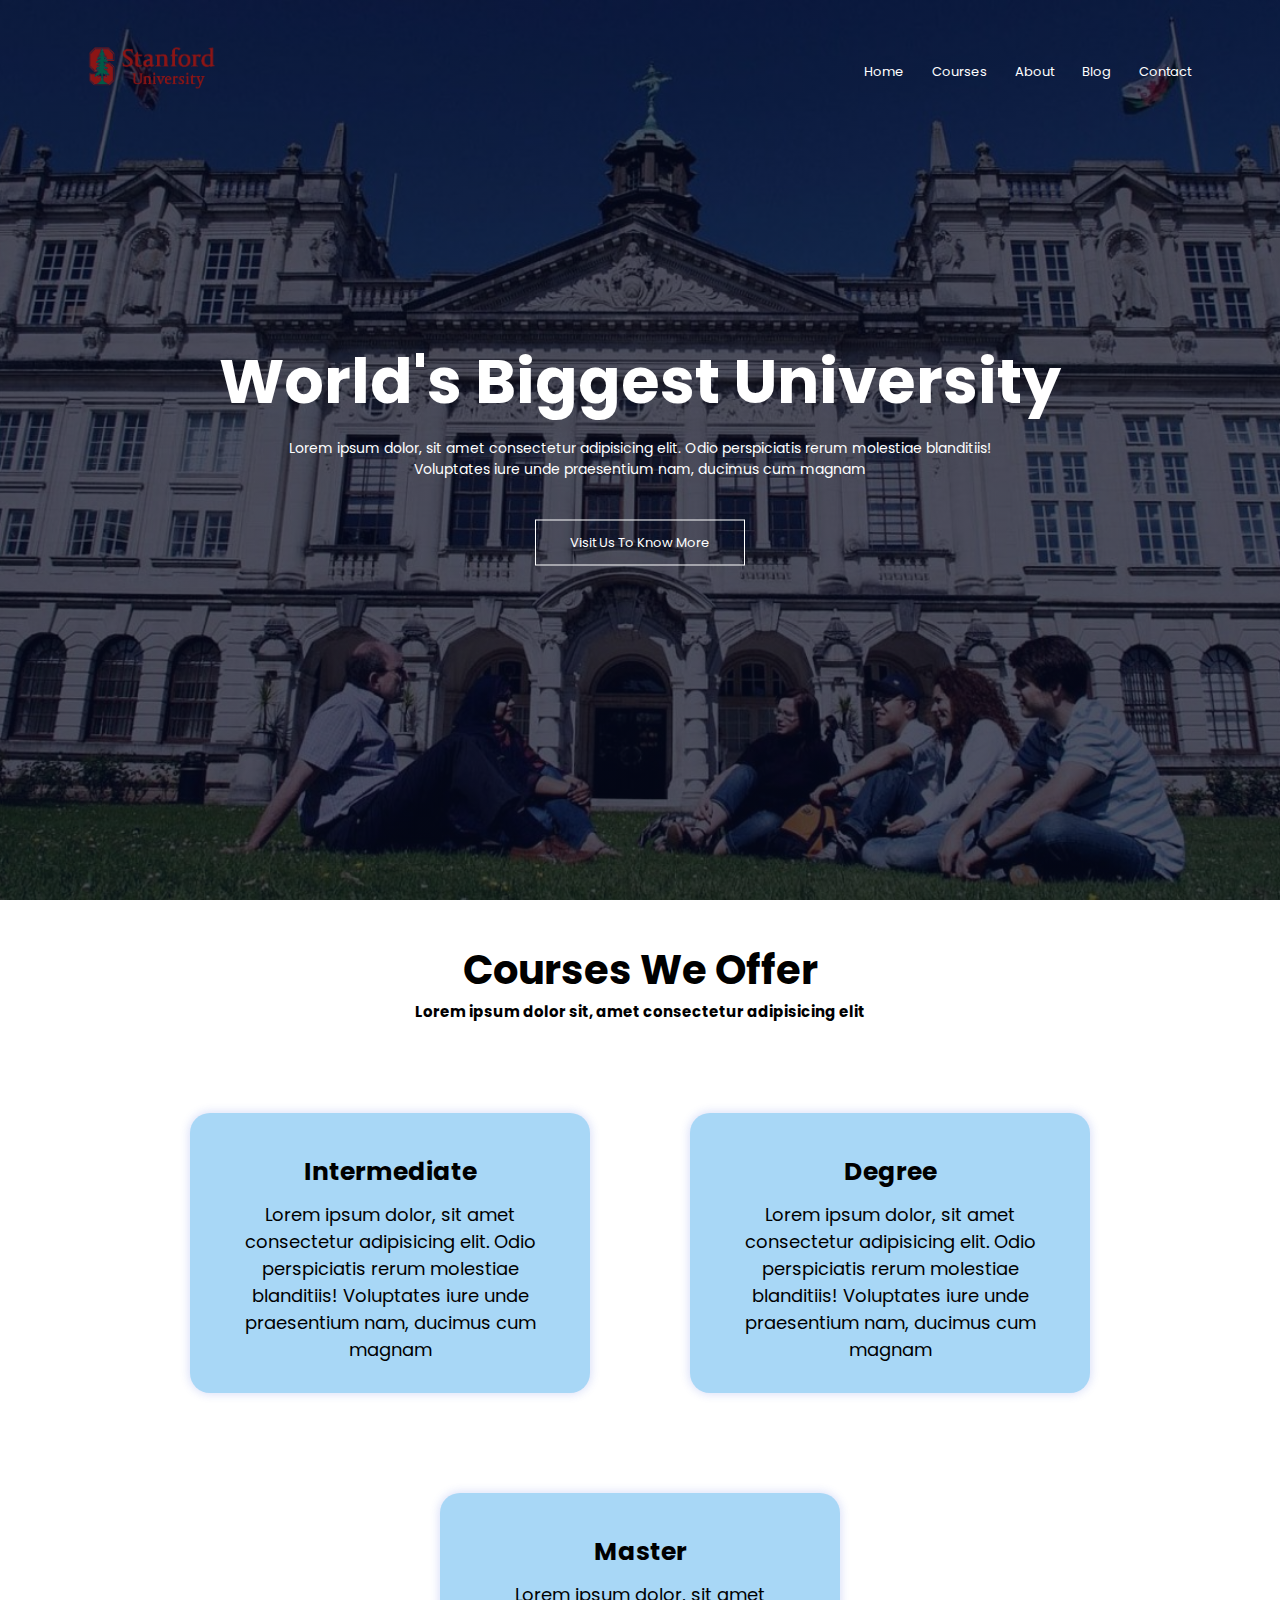
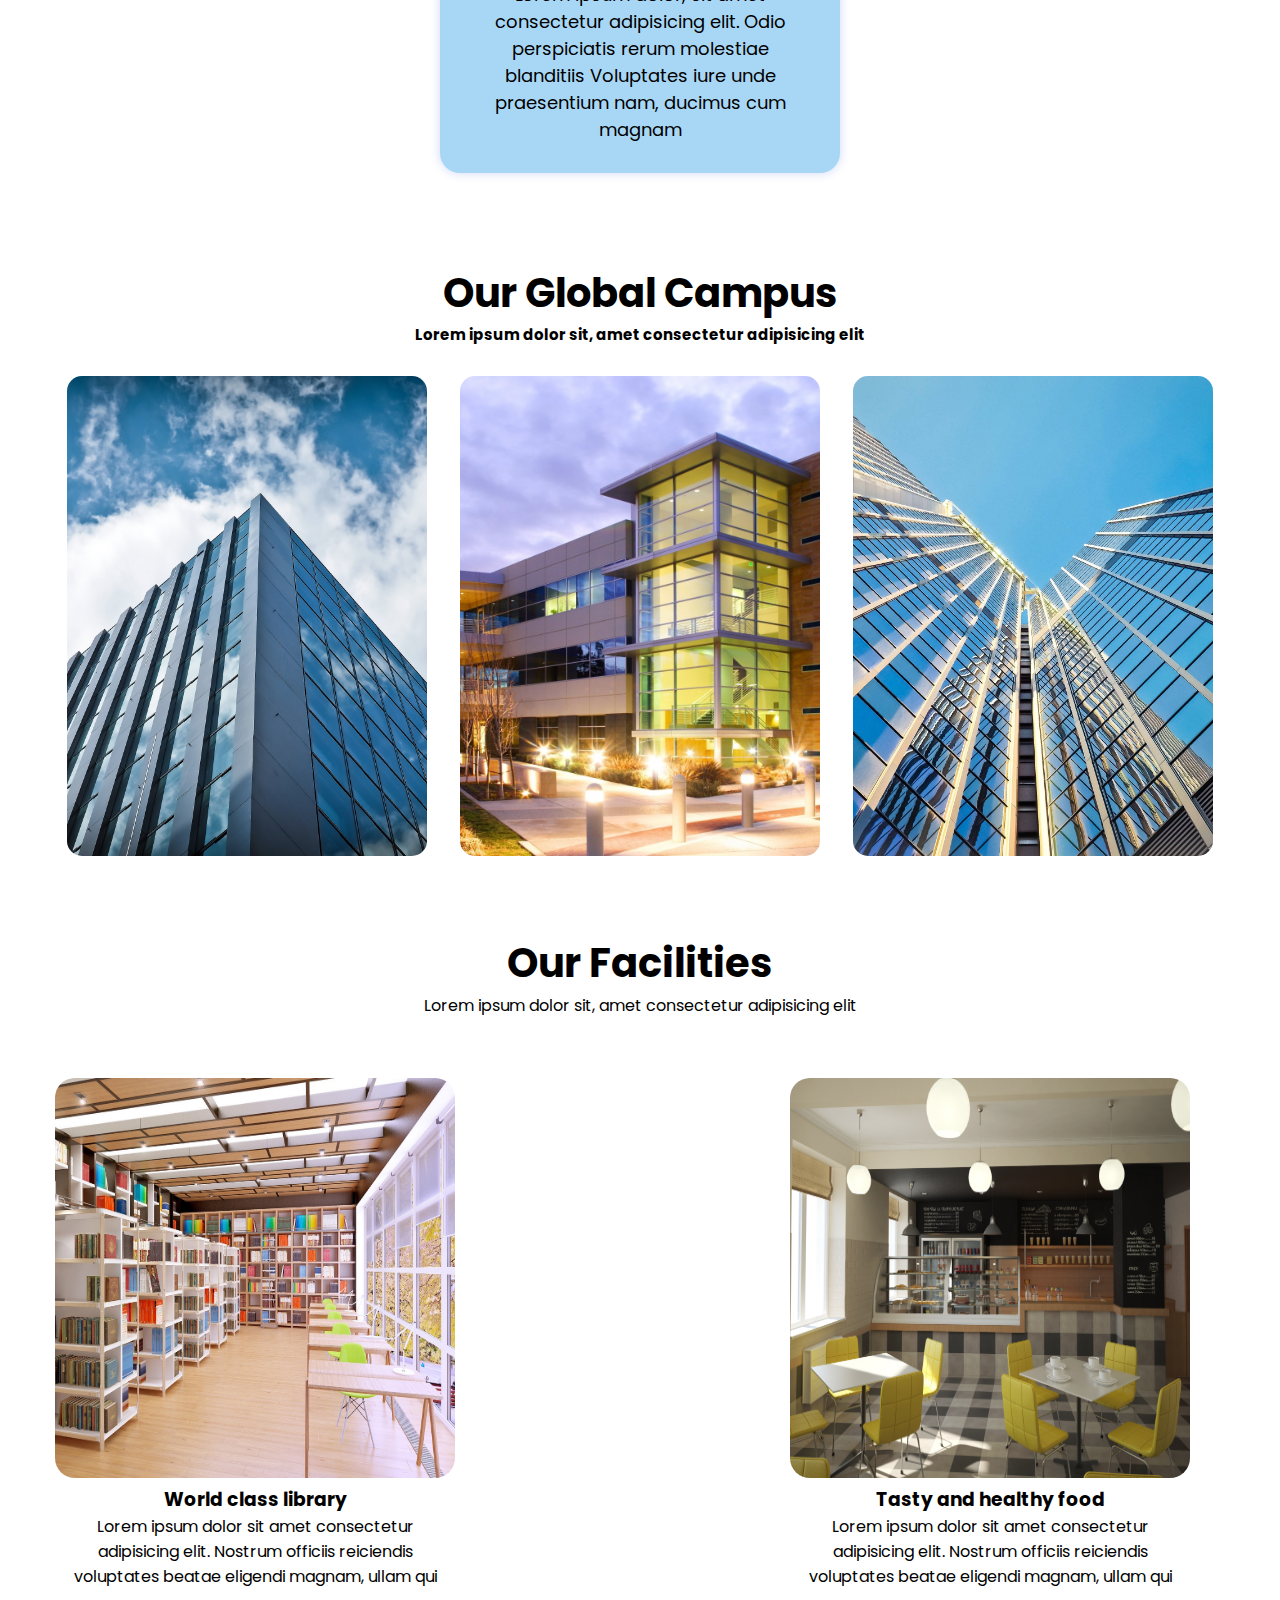
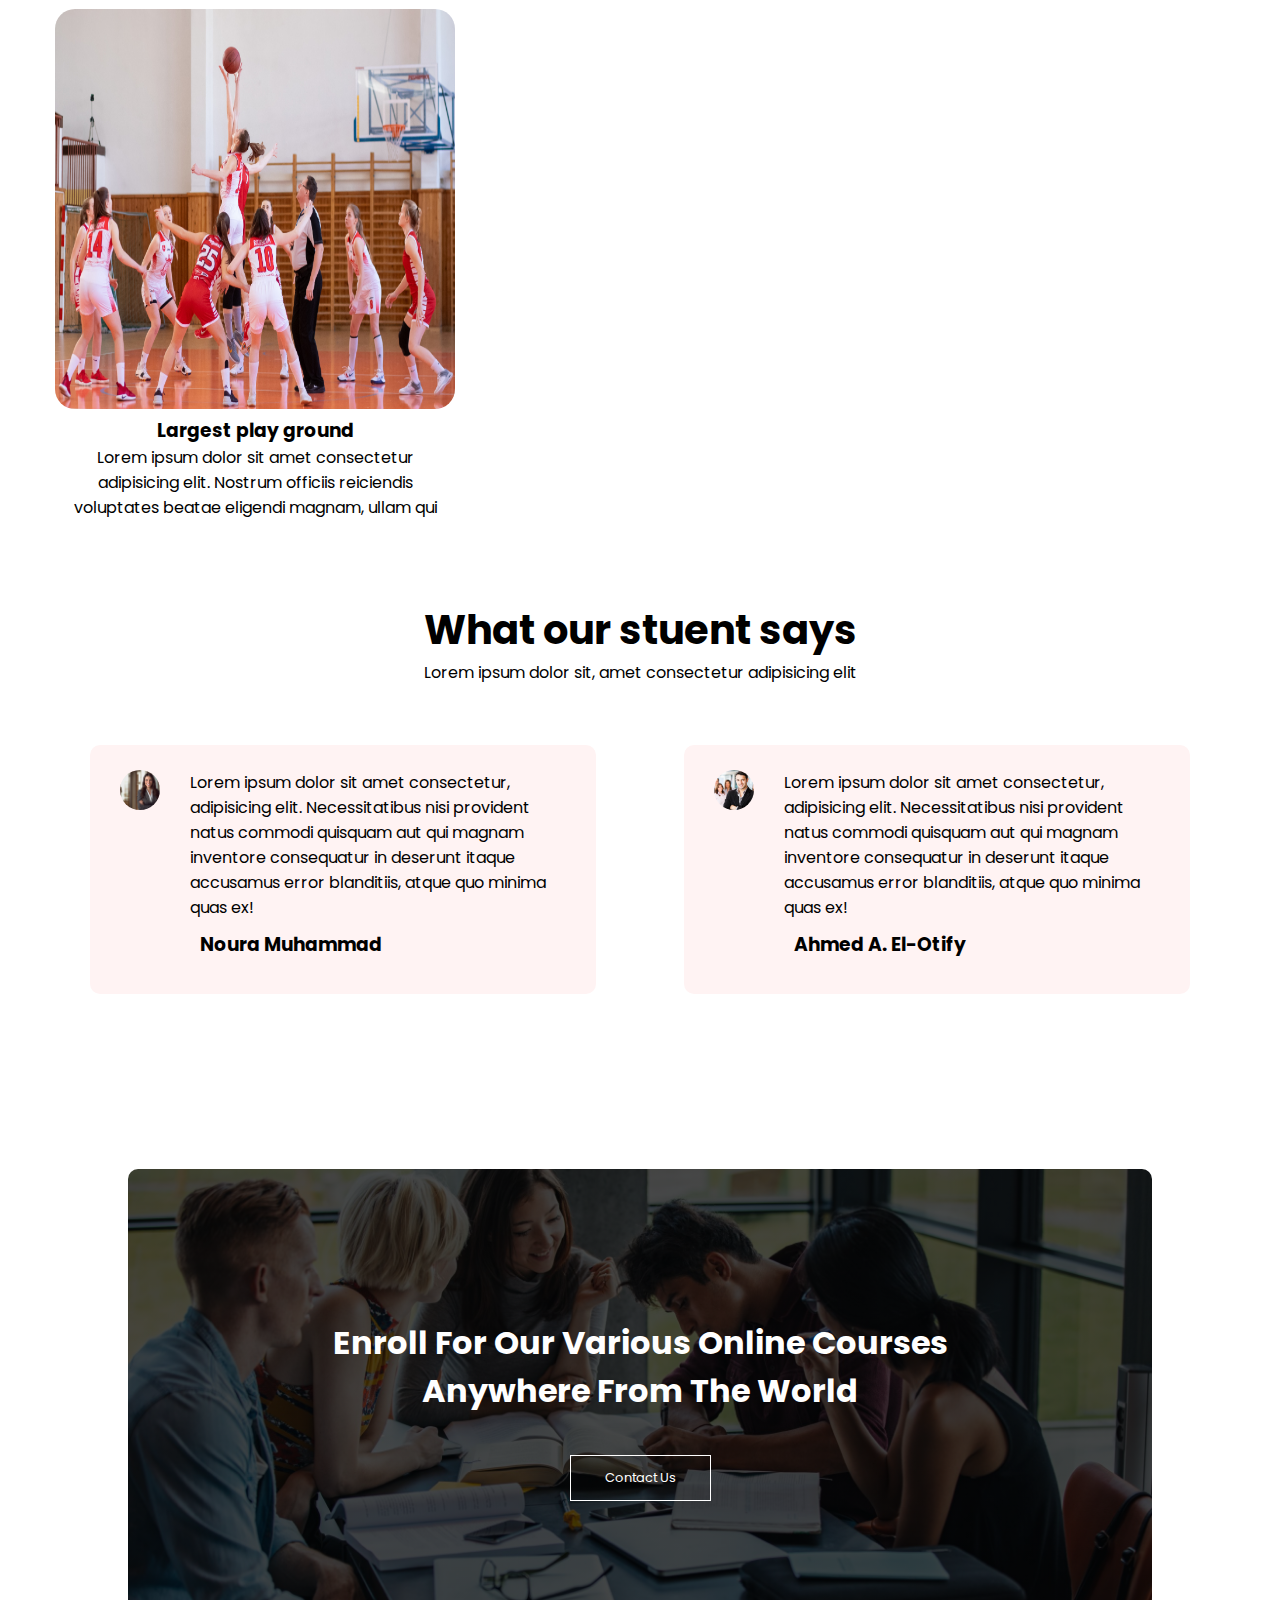
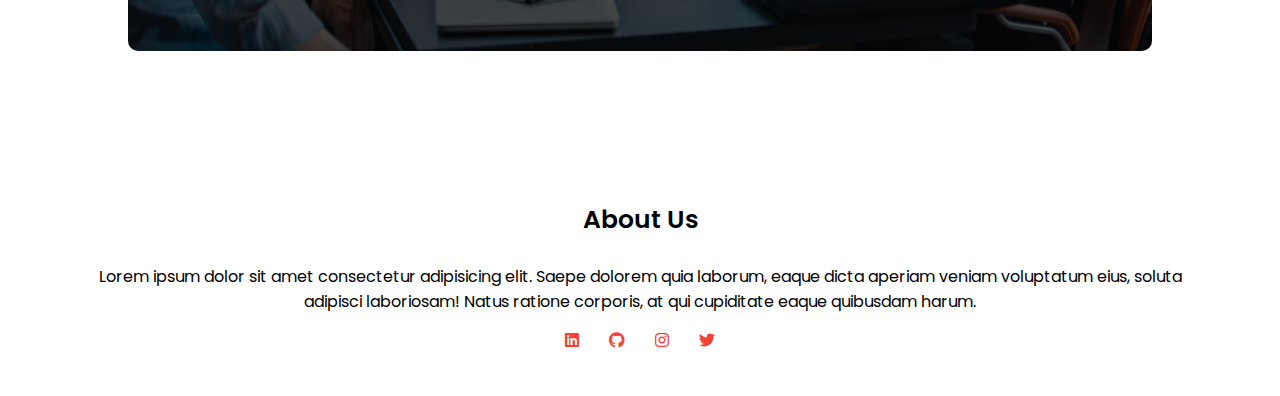
==== index.html @ 0ea20a1c "init" ====
<!DOCTYPE html>
<html lang="en">

<head>
    <meta charset="UTF-8">
    <link rel="stylesheet" href="/css/style.css">
    <meta name="viewport" content="width=device-width, initial-scale=1.0">
    <link rel="preconnect" href="https://fonts.googleapis.com">
    <link rel="preconnect" href="https://fonts.gstatic.com" crossorigin>
    <link rel="stylesheet" href="https://cdnjs.cloudflare.com/ajax/libs/font-awesome/6.4.2/css/all.min.css">
    <link
        href="
        https://fonts.googleapis.com/css2?family=Poppins:ital,wght@0,100;0,200;0,300;0,400;0,500;0,600;0,700;0,800;0,900;1,100;1,200;1,300;1,400;1,500;1,600;1,700;1,800;1,900&display=swap"
        rel="stylesheet">
    <title>university</title>
</head>

<body>
    <section class="header">
        <nav>
            <a href="index.html"><img src="/css/images/stanford-logo-removebg-preview.png"></a>
            <div class="nav-links" id="navlinks">
                <i class="fa-solid fa-xmark" onclick="hidemenu()"></i>
                <ul>
                    <li><a href="index.html">Home</a></li>
                    <li><a href="course.html">Courses</a></li>
                    <li><a href="about.html">About</a></li>
                    <li><a href="blog.html">Blog</a></li>
                    <li><a href="contact.html">Contact</a></li>
                </ul>
            </div>
            <i class="fa-solid fa-bars" onclick="showmenu()"></i>
        </nav>
        <div class="text-box">
            <h1>World's Biggest University</h1>
            <p>Lorem ipsum dolor, sit amet consectetur adipisicing elit.
                Odio perspiciatis rerum molestiae blanditiis!<br> Voluptates iure
                unde praesentium nam, ducimus cum magnam</p>
            <a href="" class="hero-btn">Visit Us To Know More</a>
        </div>
    </section>
<!----------------javascript fpr toggle menu-------->
    <script>
        var navlinks = document.getElementById("navlinks");
        function showmenu(){
            navlinks.style.right = "0";
        }
        function hidemenu(){
            navlinks.style.right = "-200px"
        }
    </script>
    <!-----------------courses--------------------->
    <section class="courses" id="courses">
        <div class="title">
            <h2>Courses We Offer</h2>
            <h6>Lorem ipsum dolor sit, amet consectetur adipisicing elit<h6>
        </div>
        <div class="content">
            <div class="card">
                <div class="info">
                    <h3>Intermediate</h3>
                    <p>Lorem ipsum dolor, sit amet consectetur adipisicing elit.
                        Odio perspiciatis rerum molestiae blanditiis! Voluptates iure
                        unde praesentium nam, ducimus cum magnam</p>
                </div>
            </div>
            <div class="card">
                <div class="info">
                    <h3>Degree</h3>
                    <p>Lorem ipsum dolor, sit amet consectetur adipisicing elit.
                        Odio perspiciatis rerum molestiae blanditiis! Voluptates iure
                        unde praesentium nam, ducimus cum magnam</p>
                </div>
            </div>
            <div class="card">
                <div class="info">
                    <h3>Master</h3>
                    <p>Lorem ipsum dolor, sit amet consectetur adipisicing elit.
                        Odio perspiciatis rerum molestiae blanditiis Voluptates iure
                        unde praesentium nam, ducimus cum magnam</p>
                </div>
            </div>
        </div>
    </section>
    <!------------------campus------------------------->
    <section class="campus">
        <h2>Our Global Campus</h2>
        <h6>Lorem ipsum dolor sit, amet consectetur adipisicing elit</h6>
        <div class="row">
            <div class="campus-col">
                <img src="./css/images/building.jpg">
                <!-- <div class="layer">
                    <h3>London</h3>
                </div> -->
            </div>
            <div class="campus-col">
                <img src="./css/images/building2.jpg">
                <!-- <div class="layer">
                    <h3>London</h3>
                </div> -->
            </div>
            <div class="campus-col">
                <img src="./css/images/building3.jpeg">
                <!-- <div class="layer">
                    <h3>London</h3>
                </div> -->
            </div>
        </div>
    </section>
    <!--------------------facilities----------------->
    <section class="faciities">
        <div class="title">
            <h2>Our Facilities</h2>
            <p>Lorem ipsum dolor sit, amet consectetur adipisicing elit</p>
        </div>
        <div class="fac-img">
            <div class="facilities-col">
                <img src="./css/images/library.jpg">
                <div class="text">
                    <h3>World class library</h3>
                    <p>Lorem ipsum dolor sit amet consectetur adipisicing elit.
                        Nostrum officiis reiciendis voluptates beatae eligendi magnam, ullam qui</p>
                    </p>
                </div>
            </div>
            <div class="facilities-col">
                <img src="./css/images/cafe.png">
                <div class="text">
                    <h3>Tasty and healthy food</h3>
                    <p>Lorem ipsum dolor sit amet consectetur adipisicing elit.
                        Nostrum officiis reiciendis voluptates beatae eligendi magnam, ullam qui</p>
                    </p>
                </div>
            </div>
            <div class="facilities-col">
                <img src="./css/images/basketball.jpg">
                <div class="text">
                    <h3>Largest play ground</h3>
                    <p>Lorem ipsum dolor sit amet consectetur adipisicing elit.
                        Nostrum officiis reiciendis voluptates beatae eligendi magnam, ullam qui</p>
                    </p>
                </div>
            </div>
        </div>
        </div>
    </section>

    <section class="student-rev">
        <div class="title">
            <h2>What our stuent says</h2>
            <p>Lorem ipsum dolor sit, amet consectetur adipisicing elit</p>
        </div>
        <div class="student-img">
            <div class="student-col">
                <img src="./css/images/woman.jpg">
                <div>
                    <p>Lorem ipsum dolor sit amet consectetur, adipisicing elit.
                        Necessitatibus nisi provident natus commodi quisquam aut
                        qui magnam inventore consequatur in deserunt itaque accusamus
                        error blanditiis, atque quo minima quas ex!</p>
                    <h3>Noura Muhammad</h3>
                </div>
            </div>
            <div class="student-col">
                <img src="./css/images/man.jpg">
                <div>
                    <p>Lorem ipsum dolor sit amet consectetur, adipisicing elit.
                        Necessitatibus nisi provident natus commodi quisquam aut
                        qui magnam inventore consequatur in deserunt itaque accusamus
                        error blanditiis, atque quo minima quas ex!</p>
                    <h3>Ahmed A. El-Otify</h3>
                </div>

            </div>
    </section>

    <section class="cta" ">
        <h1>Enroll For Our Various Online Courses<br>Anywhere From The
            World</h1>
        <a href="contact.html" class="hero-btn">Contact Us</a>
    </section>

    <footer>
        <h4>About Us</h4>
        <p>Lorem ipsum dolor sit amet consectetur adipisicing elit.
            Saepe dolorem quia laborum, eaque dicta aperiam veniam
            voluptatum eius, soluta<br>adipisci laboriosam! Natus ratione
            corporis, at qui cupiditate eaque quibusdam harum.</p>
            <div class="social-icons">
                <a href="#"><i class="fa-brands fa-linkedin"></i></a>
                <a href="#"><i class="fa-brands fa-github"></i></a>
                <a href="#"><i class="fa-brands fa-instagram"></i></a>
                <a href="#"><i class="fa-brands fa-twitter"></i></a>
            </div>
    </footer>
</body>

</html>
---- css/style.css ----
* {
    padding: 0;
    margin: 0;
    box-sizing: border-box;
    font-family: 'Poppins', sans-serif;
}

.header {
    min-height: 100vh;
    width: 100%;
    background-image:
        linear-gradient(rgba(4, 9, 30, 0.7), rgba(4, 9, 30, 0.7)), url(/css/images/university.jpg);
    background-position: center;
    background-size: cover;
    position: relative;
}

nav {
    padding: 2% 6%;
    display: flex;
    justify-content: space-between;
    align-items: center;
}

nav img {
    width: 150px;
}

.nav-links {
    flex: 1;
    text-align: right;
}

.nav-links ul li {
    list-style: none;
    display: inline-block;
    padding: 8px 12px;
    position: relative;
}

.nav-links ul li a {
    text-decoration: none;
    color: #fff;
    font-size: 13px;
}

.nav-links ul li::after {
    content: "";
    display: block;
    width: 0%;
    height: 2px;
    background-color: red;
    margin: auto;
    transition: 0.7s;
}

.nav-links ul li:hover::after {
    width: 100%;
}

.text-box {
    top: 50%;
    left: 50%;
    width: 90%;
    color: #fff;
    transform: translate(-50%, -50%);
    position: absolute;
    text-align: center;
}

.text-box h1 {
    font-size: 62px;
}

.text-box p {
    margin: 10px 0 40px;
    font-size: 14px;
    color: #fff;
}

.hero-btn {
    display: inline-block;
    text-decoration: none;
    color: #fff;
    border: 1px solid #fff;
    padding: 12px 34px;
    font-size: 13px;
    background: transparent;
    position: relative;
    cursor: pointer;
}

.hero-btn:hover {
    background-color: red;
    color: #fff;
    transition: 0.4s ease;
}

nav .fa-solid {
    display: none;
}

@media(max-width:700px) {
    .header {
        min-height: 100vh;
        width: 125%;
        background-image:
            linear-gradient(rgba(4, 9, 30, 0.7), rgba(4, 9, 30, 0.7)), url(/css/images/university.jpg);
        background-position: center;
        background-size: cover;
        position: relative;
    }

    .text-box h1 {
        font-size: 20px;
    }

    .nav-links ul li {
        display: block;
    }

    .nav-links {
        position: fixed;
        background-color: #f44336;
        height: 100vh;
        width: 200px;
        top: 0;
        right: 0;
        text-align: left;
        z-index: 2;
        transition: 1s;
    }

    .nav-links ul {
        padding: 30px;
    }

    nav .fa-solid {
        display: block;
        color: #fff;
        cursor: pointer;
        font-size: 22px;
        margin: 10px;

    }

    .courses {
        background-color: #ffffff;
        margin-right: -65px;
    }

    .campus {
        margin-right: -90px;
        text-align: center;
        padding-top: 40px;
    }

    .fac-img {
        display: flex;
        justify-content: space-between;
        align-items: center;
        flex-direction: row;
        flex-wrap: wrap;
        margin: 0 20px;
        padding: 20px 70px;
        transition: 1s ease;
        margin-left: -15px;
    }
}

/*courses*/
.courses {
    background-color: #ffffff;
}

.content {
    display: flex;
    justify-content: center;
    flex-direction: row;
    flex-wrap: wrap;
}

.title {
    justify-content: center;
    align-items: center;
    text-align: center;
    padding: 40px;
}

.title h2,
.campus h2 {
    font-size: 40px;
}

.title h6,
.campus h6 {
    font-size: 15px;
}

.card {
    background-color: rgb(168, 215, 246);
    padding: 30px;
    width: 400px;
    height: auto;
    margin: 50px;
    border-radius: 20px;
    box-shadow: 0 0 10px 1px rgba(37, 73, 214, 0.18);
}

.card:hover {
    box-shadow:
        inset 0 -3em 3em rgba(0, 0, 0, 0.1),
        0 0 0 2px rgb(255, 255, 255),
        0.3em 0.3em 1em rgba(0, 0, 0, 0.3);
    cursor: pointer;
}

.card .info h3 {
    text-align: center;
    font-size: 25px;
    padding: 10px;
}

.card .info p {
    font-size: 18px;
    text-align: center;
}
.card-c{
    background-color: rgb(252, 153, 142);
    padding: 30px;
    width: 400px;
    height: auto;
    margin: 50px;
    border-radius: 20px;
    box-shadow: 0 0 10px 1px rgba(37, 73, 214, 0.18);
}

.card-c:hover {
    box-shadow:
        inset 0 -3em 3em rgba(0, 0, 0, 0.1),
        0 0 0 2px rgb(255, 255, 255),
        0.3em 0.3em 1em rgba(0, 0, 0, 0.3);
    cursor: pointer;
}

.card-c .info h3 {
    text-align: center;
    font-size: 25px;
    padding: 10px;
}

.card-c .info p {
    font-size: 18px;
    text-align: center;
}

@media (max-width:400px) {

    .content {
        display: flex;
        justify-content: center;
        flex-direction: row;
        flex-wrap: wrap;
        margin-right: -100px;
    }
}

/*campus*/
.campus {
    text-align: center;
    padding-top: 40px;
}

.row {
    display: flex;
    justify-content: space-around;
    align-items: center;
    flex-direction: row;
    flex-wrap: wrap;
    margin: 0 20px;
    padding: 30px;
}

.campus-col img {
    width: 360px;
    border-radius: 15px;
    height: 480px;
    object-fit: cover;
    transition: ease-in-out 400ms;
}

.campus-col img:hover {
    box-shadow:
        inset 0 -3em 3em rgba(0, 0, 0, 0.1),
        0 0 0 2px rgb(255, 255, 255),
        0.3em 0.3em 1em rgba(0, 0, 0, 0.3);
    cursor: pointer;
}

/* .layer{
    background: transparent;
    height: 100%;
    width: 100%;
    position: absolute;
    top:0;
    left:0;
    transition: 0.5s;
}
.layer:hover{
    background: rgba(226,0,0,0.7);
}
.layer h3{
    width: 100%;
    font-weight: 500;
    font-size: 26px;
    color:#fff;
    bottom:0;
    left:50%;
    transform: translateX(-50%);
    position: absolute;
} */
.facilities .title {
    padding: 50px;
}

.fac-img {
    display: flex;
    justify-content: space-between;
    align-items: center;
    flex-direction: row;
    flex-wrap: wrap;
    margin: 0 20px;
    padding: 20px 70px;
    transition: 1s ease;

    margin-left: -15px;
}

.facilities-col img {
    width: 400px;
    border-radius: 20px;
    height: 400px;
    align-items: center;
    transition: 1s ease;
}

.facilities-col .text {
    width: 400px;
    text-align: center;
    padding-bottom: 20px;
}

.facilities-col img:hover {
    transform: scale(1.01);
    box-shadow: 2px 2px 2px black;
}

/*----tetimonials----*/
.student-img {
    display: flex;
    justify-content: space-between;
    align-items: center;
    flex-direction: row;
    flex-wrap: wrap;
    margin: 0 20px;
    padding: 20px 70px;
}

.student-col {
    flex-basis: 46%;
    border-radius: 10px;
    margin-bottom: 5%;
    text-align: left;
    background-color: #fff3f3;
    cursor: pointer;
    display: flex;
    padding: 25px;
}

.student-col img {
    height: 40px;
    width: 40px;
    object-fit: cover;
    margin-left: 5px;
    margin-right: 30px;
    border-radius: 50%;
}

.student-col h3 {
    margin: 10px;
}

/*cta*/
.cta {
    width: 80%;
    margin: 100px auto;
    background-image: linear-gradient(rgba(0, 0, 0, 0.7), rgba(0, 0, 0, 0.7)), url(./images/banner.jpg);
    background-position: center;
    background-size: cover;
    text-align: center;
    padding: 150px 0;
    border-radius: 10px;
}

.cta h1 {
    color: #fff;
    margin-bottom: 40px;
    padding: 0;
}

@media (max-width:700px) {}

/*footer*/
footer {
    width: 100%;
    text-align: center;
    padding: 30px 0;
}

footer h4 {
    margin-bottom: 25px;
    margin-top: 20px;
    font-weight: 600;
    font-size: 25px;
}

.social-icons .fa-brands {
    margin: 0 13px;
    color: #f44336;
    cursor: pointer;
    padding: 18px 0;
}

/*------about us page-----*/
.sub-header {
    width: 100%;
    height: 50vh;
    background-image: linear-gradient(rgba(4, 9, 30, 0.7), rgba(4, 9, 30, 0.7)), url(./images/graduation-graduate-ceramony.jpg);
    background-position: center;
    background-size: cover;
    text-align: center;
    color: #fff;
}

.sub-header h1 {
    margin-top: 80px;
    font-size: 40px;
}

.about-us {
    width: 80%;
    margin: auto;
    padding-top: 50px;
    padding-bottom: 80px;
}

.about-col {
    flex-basis: 48%;
    padding: 30px;
}

.about-col img {
    width: 100%;
}

.about-col h1 {
    padding-top: 0;
}

.about-col p {
    padding: 15px 0 25px;
}

.red-btn {
    border: 1px solid #f44336;
    background: transparent;
    color: #f44336;
}

.red-btn:hover {
    color: #ffff;
    cursor: pointer;
}

@media (max-width:500px) {
    .about-col p {
        padding: 15px 0 25px;
        text-align: center;
        width: 300px;
    }

    .about-col h1 {
        padding-top: 0;
        text-align: center;
        width: 300px;
    }

    .red-btn {
        border: 1px solid #f44336;
        background: transparent;
        color: #f44336;
        display: flex;
        justify-content: center;
        align-items: center;
    }

    .about-col img {
        width: 300px;
    }
}

/*-----blog---*/
.blog-content {
    width: 80%;
    margin: auto;
    padding: 60px 0;
}

.blog-left {
    flex-basis: 65%;
}

.blog-left img {
    width: 100%;
}

.blog-left h2 {
    color: #222;
    font-weight: 600;
    margin: 30px 0;
}

.blog-left p {
    color: #999;
    padding: 0;
}

.blog-right {
    flex-basis: 32%;
}

.blog-right h3 {
    background: #f44336;
    color: #fff;
    padding: 7px 0;
    font-size: 16px;
    margin-bottom: 20px;
    text-align: center;
}

.blog-right div {
    display: flex;
    justify-content: space-between;
    align-items: center;
    color: #555;
    padding: 8px;
}

.comment-box {
    border: 1px solid black;
    padding: 10px 20px;
    margin: 50px 0;
}

.comment-box h3 {
    text-align: left;
}

.comment-form input,
.comment-form textarea {
    width: 100%;
    margin: 15px 0;
    padding: 10px;
    border: none;
    outline: none;
    background-color: #f0f0f0;
}

.comment-form button {
    margin: 15px 0;
}

@media (max-width:700px) {
    .sub-header hl {
        font-size: 24px;
    }
}

/*------about us page-*/
.location {
    width: 80%;
    padding: 80px 0;
    margin: auto;
}

.location iframe {
    width: 100%;
}

.contact-us {
    width: 80%;
    margin: auto;
    display: flex;
    justify-content: space-between;

}
.contact-col{
    flex-basis: 48%;
    margin-bottom: 30px;
}
.contact-col div{
    display: flex;
    align-items: center;
    margin-bottom: 40px;
}
.contact-col div .fa-solid {
    margin: 10px;
    margin-right: 30px;
    color: #f44336;
    font-size: 28px;
}
.contact-col div p{
    padding: 0;
}
.contact-col div h5{
    font-size: 20px;
    margin-bottom: 5px;
    font-weight: 400;
    color:#555;
}
.row-contact{
        display: flex;
        justify-content: space-around;
        flex-direction: column;
        margin: 0 20px;
        padding: 30px;
}
.contact-col input , .contact-col textarea{
    width:100%;
    padding: 15px;
    margin-bottom: 17px;
    border: 1px solid #555;
    outline: none;
}
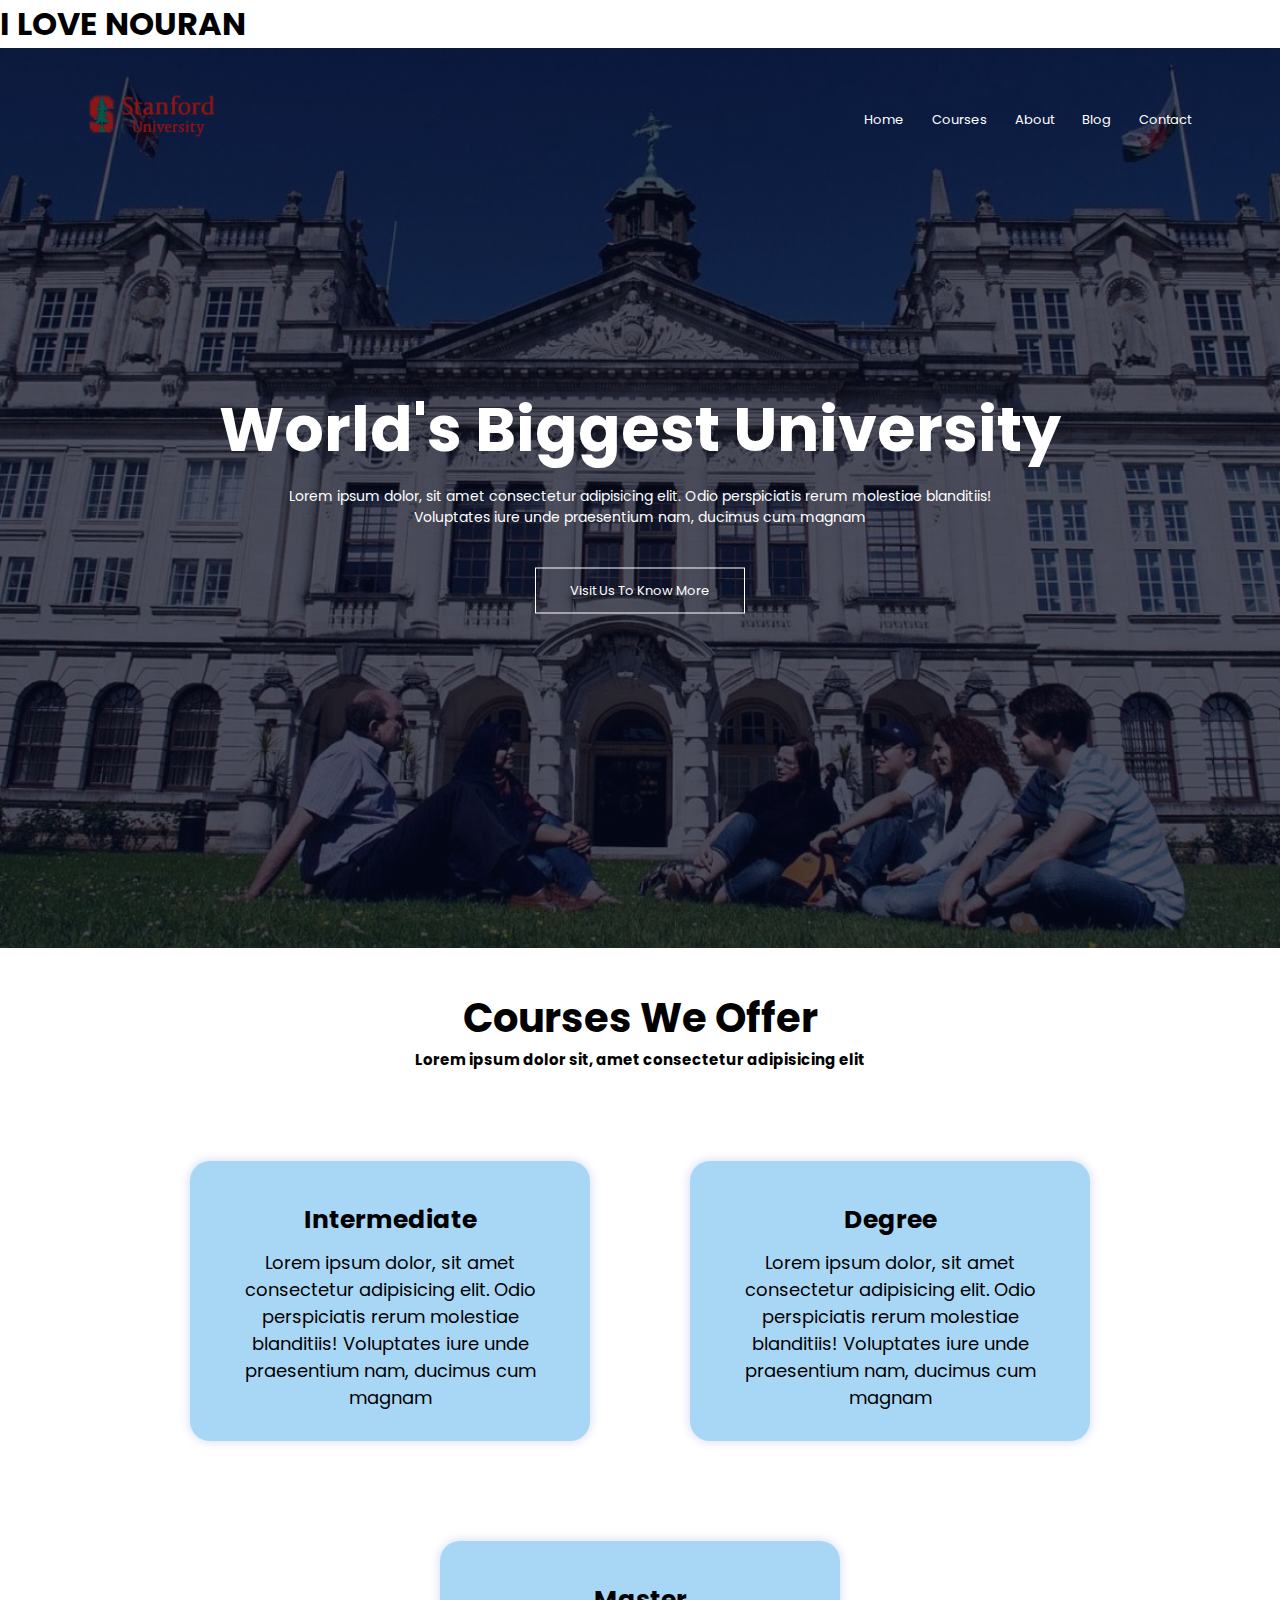
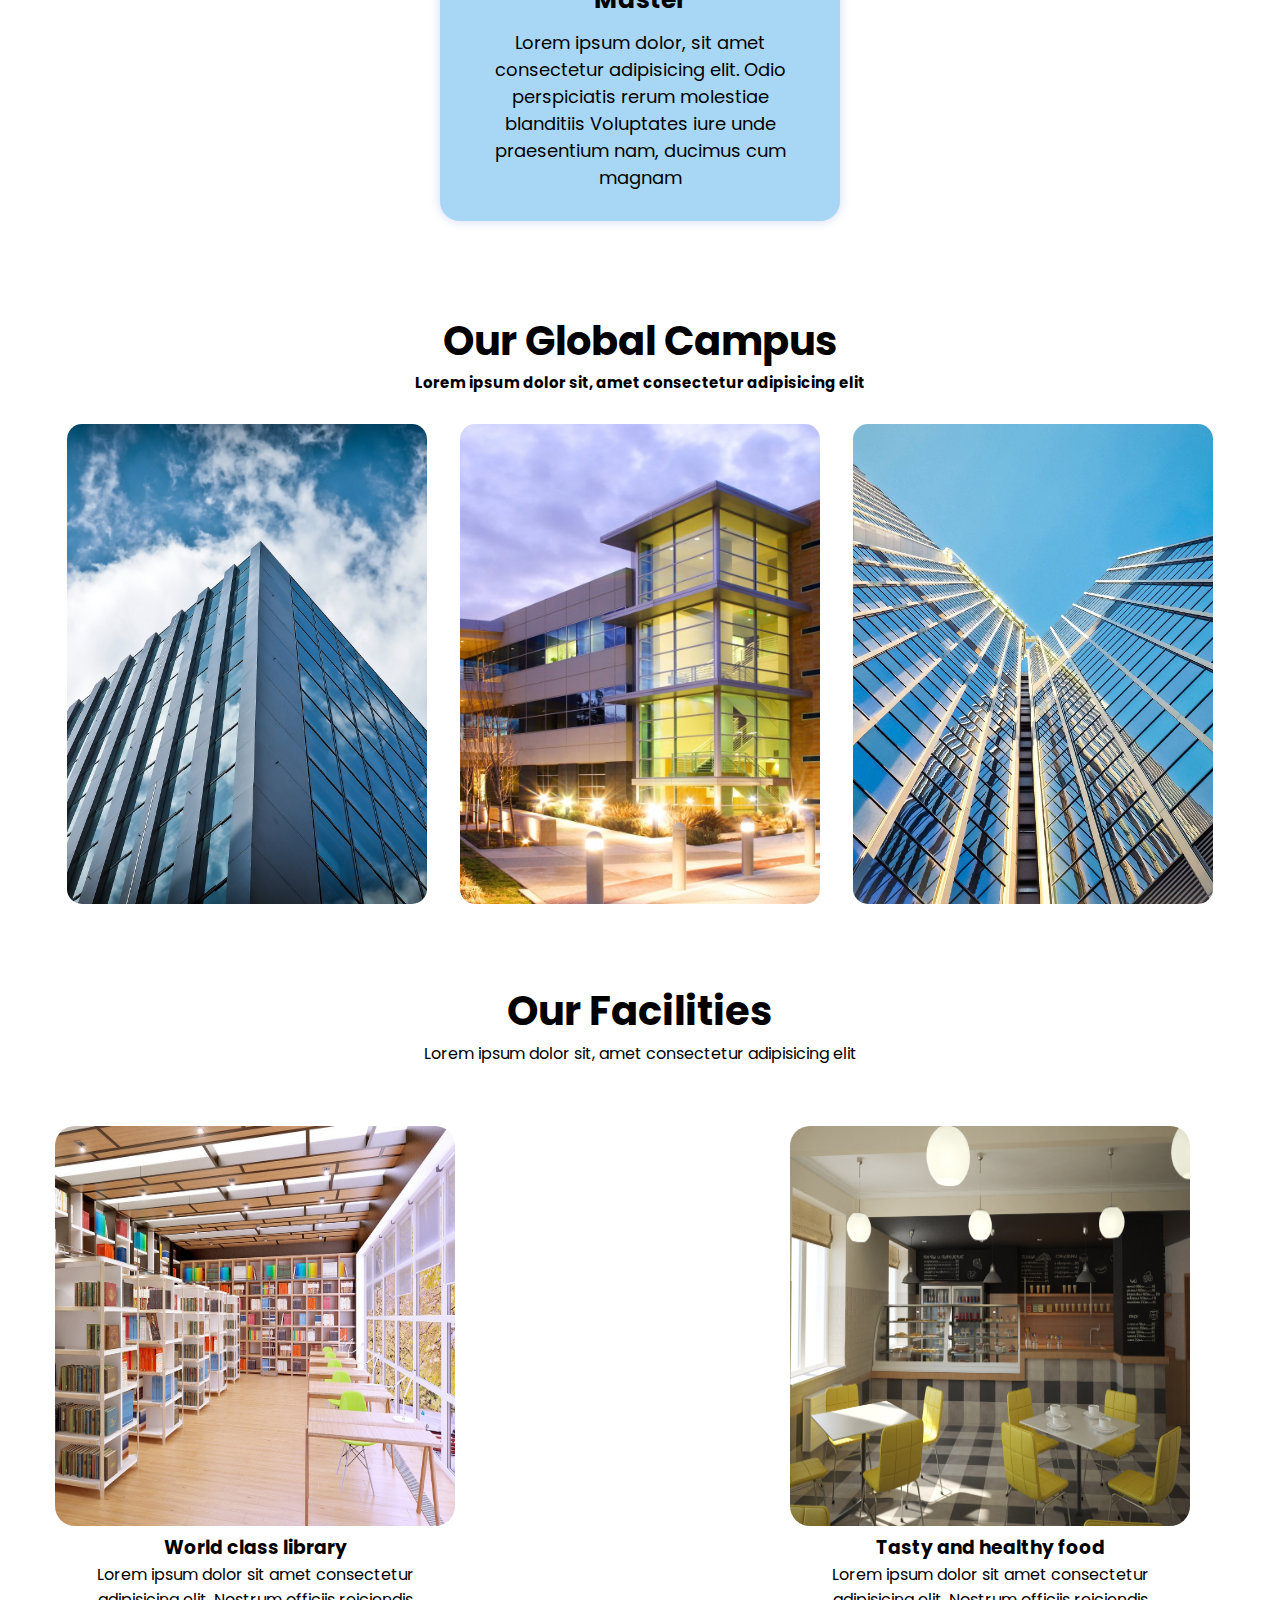
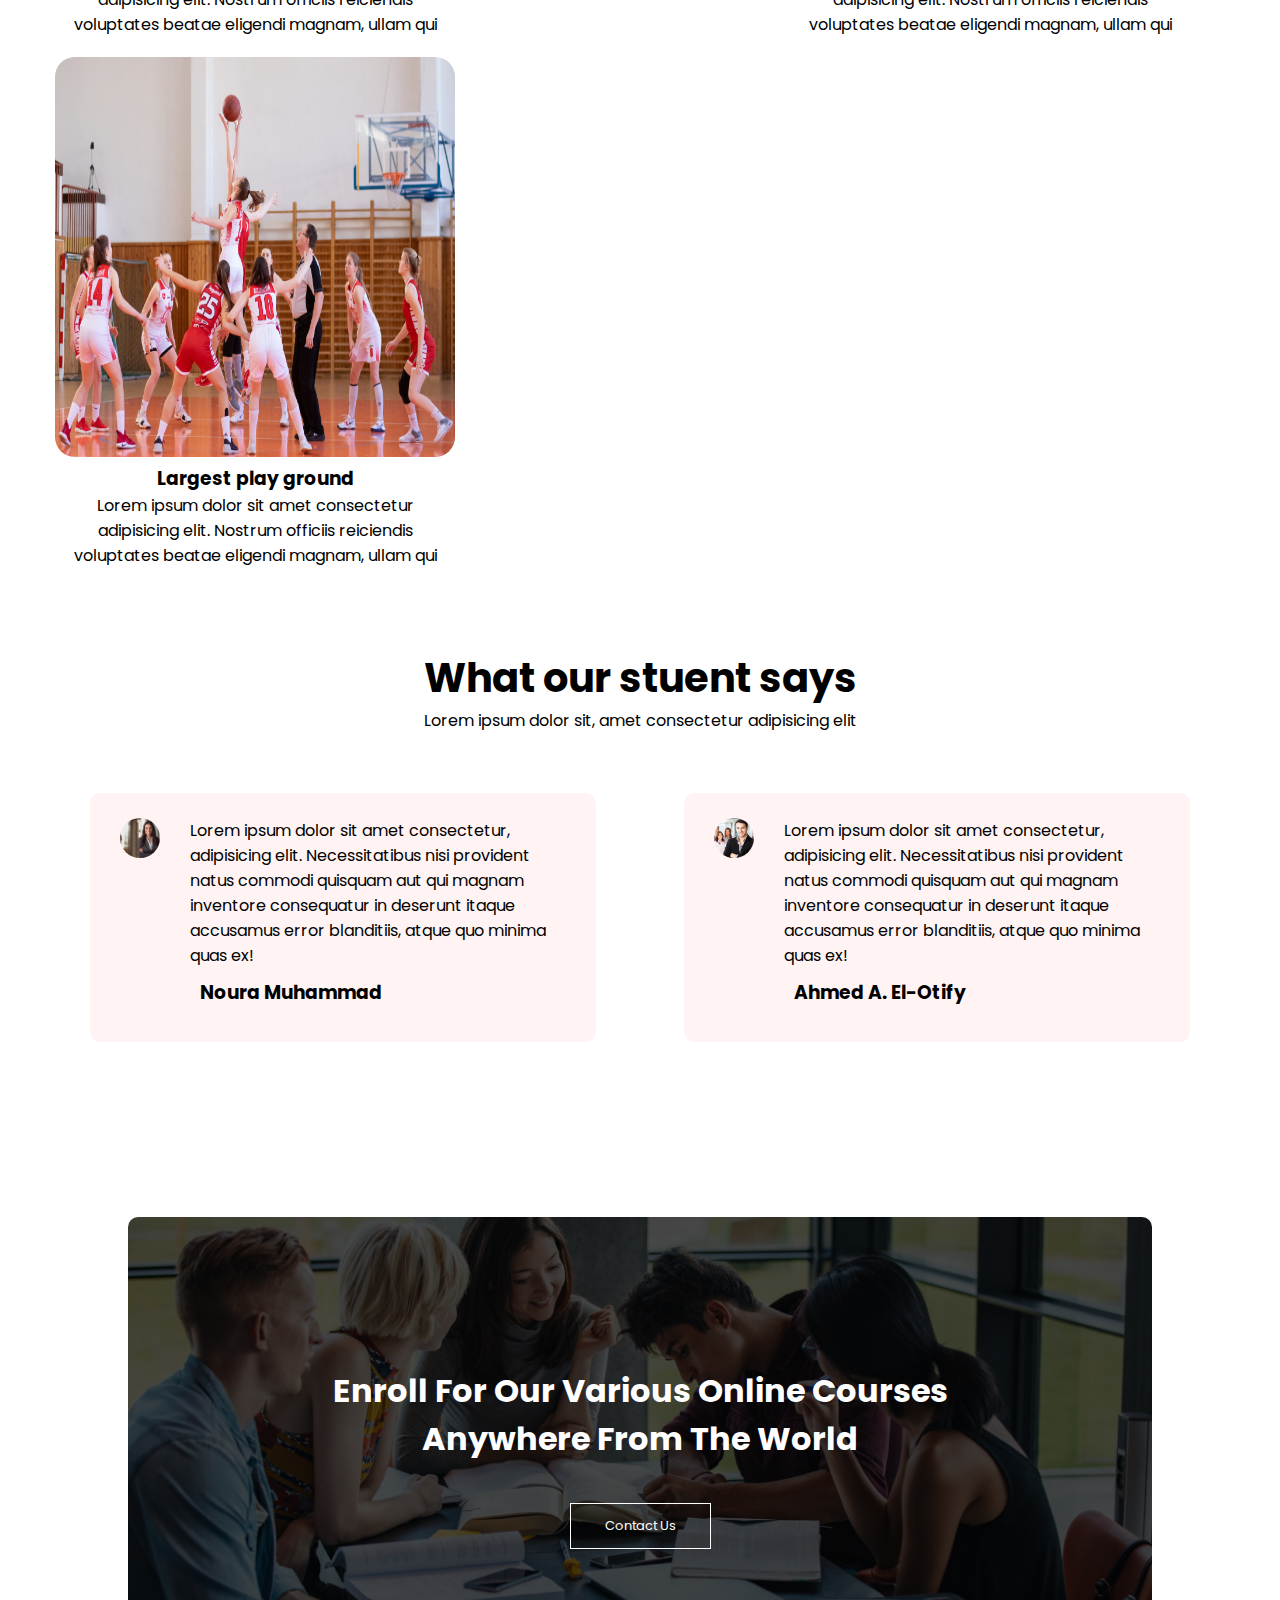
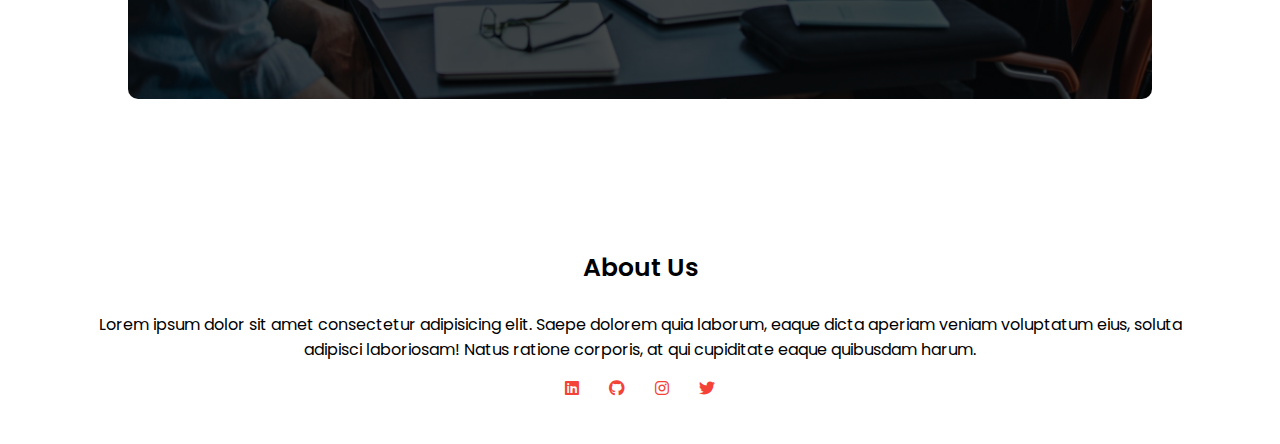
==== commit 5463165a: "new headline" ====
--- a/index.html
+++ b/index.html
@@ -16,6 +16,7 @@
 </head>
 
 <body>
+    <h1>I LOVE NOURAN</h1>
     <section class="header">
         <nav>
             <a href="index.html"><img src="/css/images/stanford-logo-removebg-preview.png"></a>
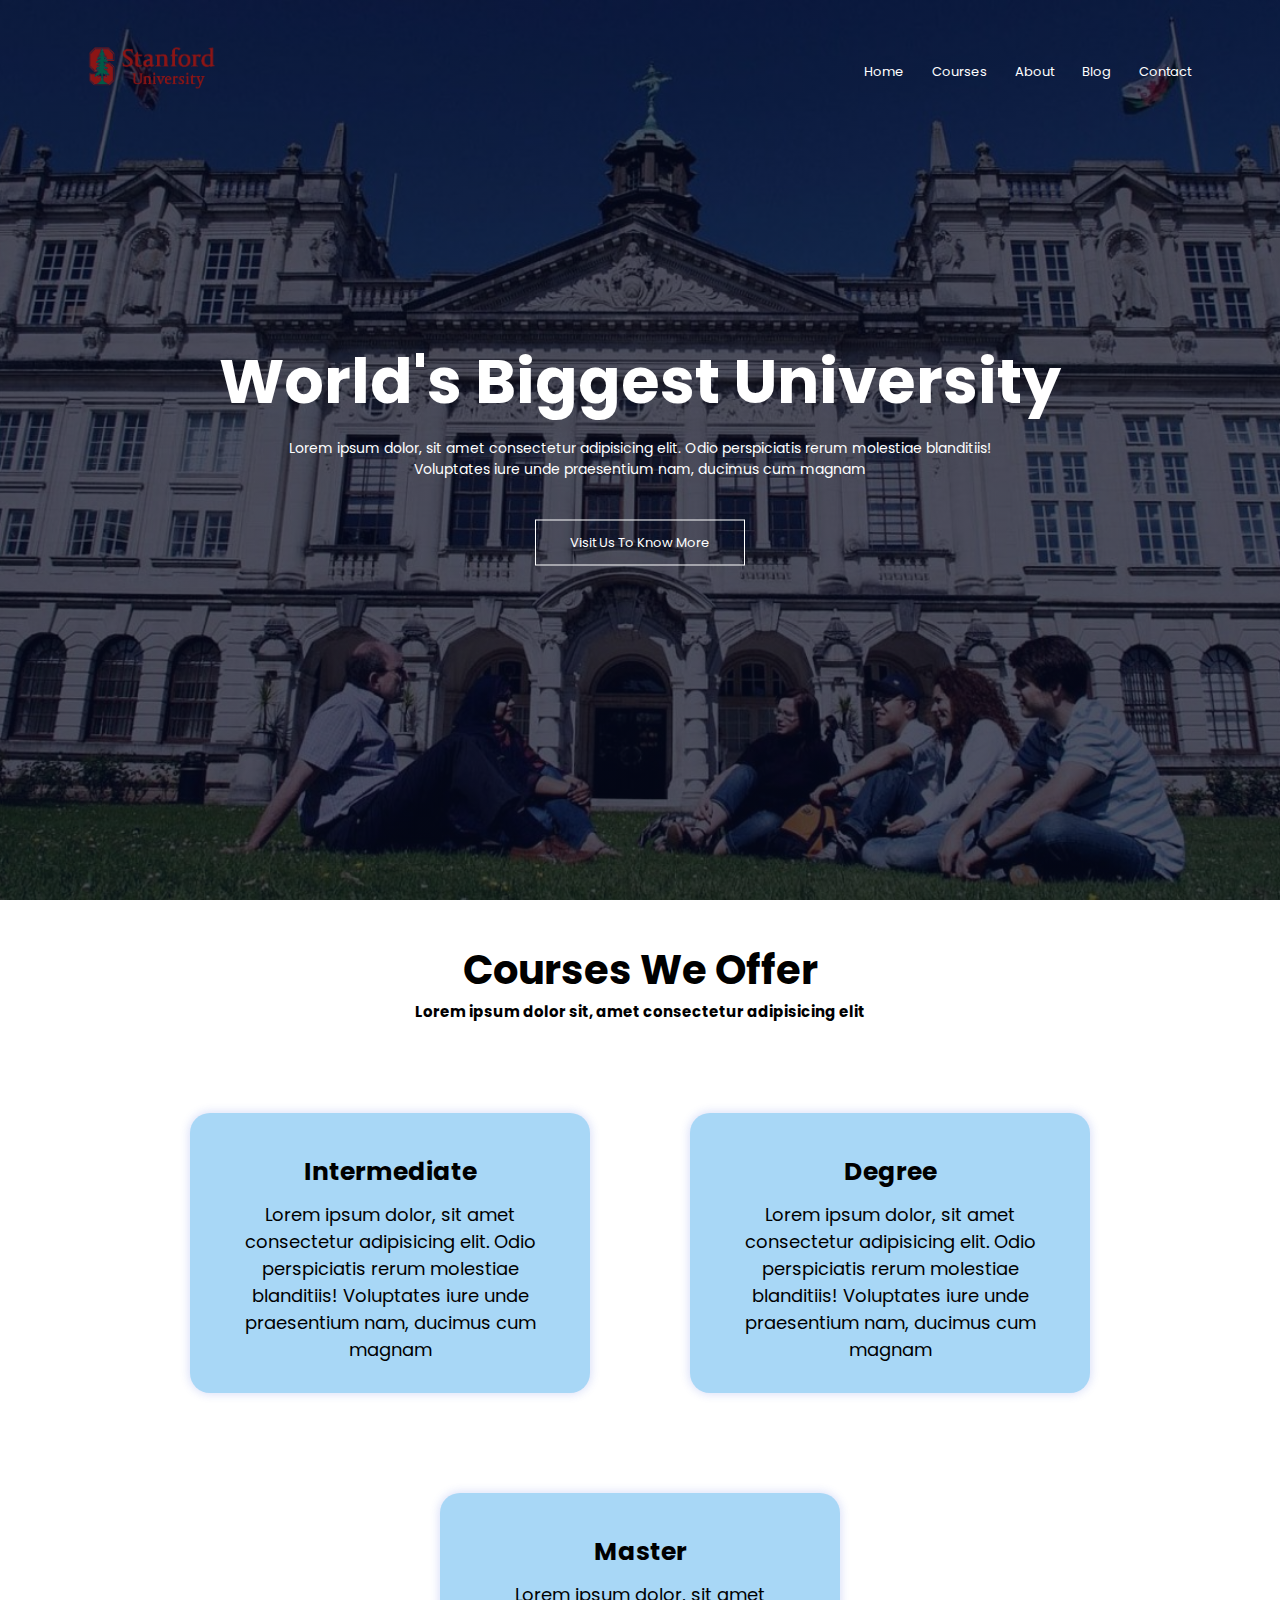
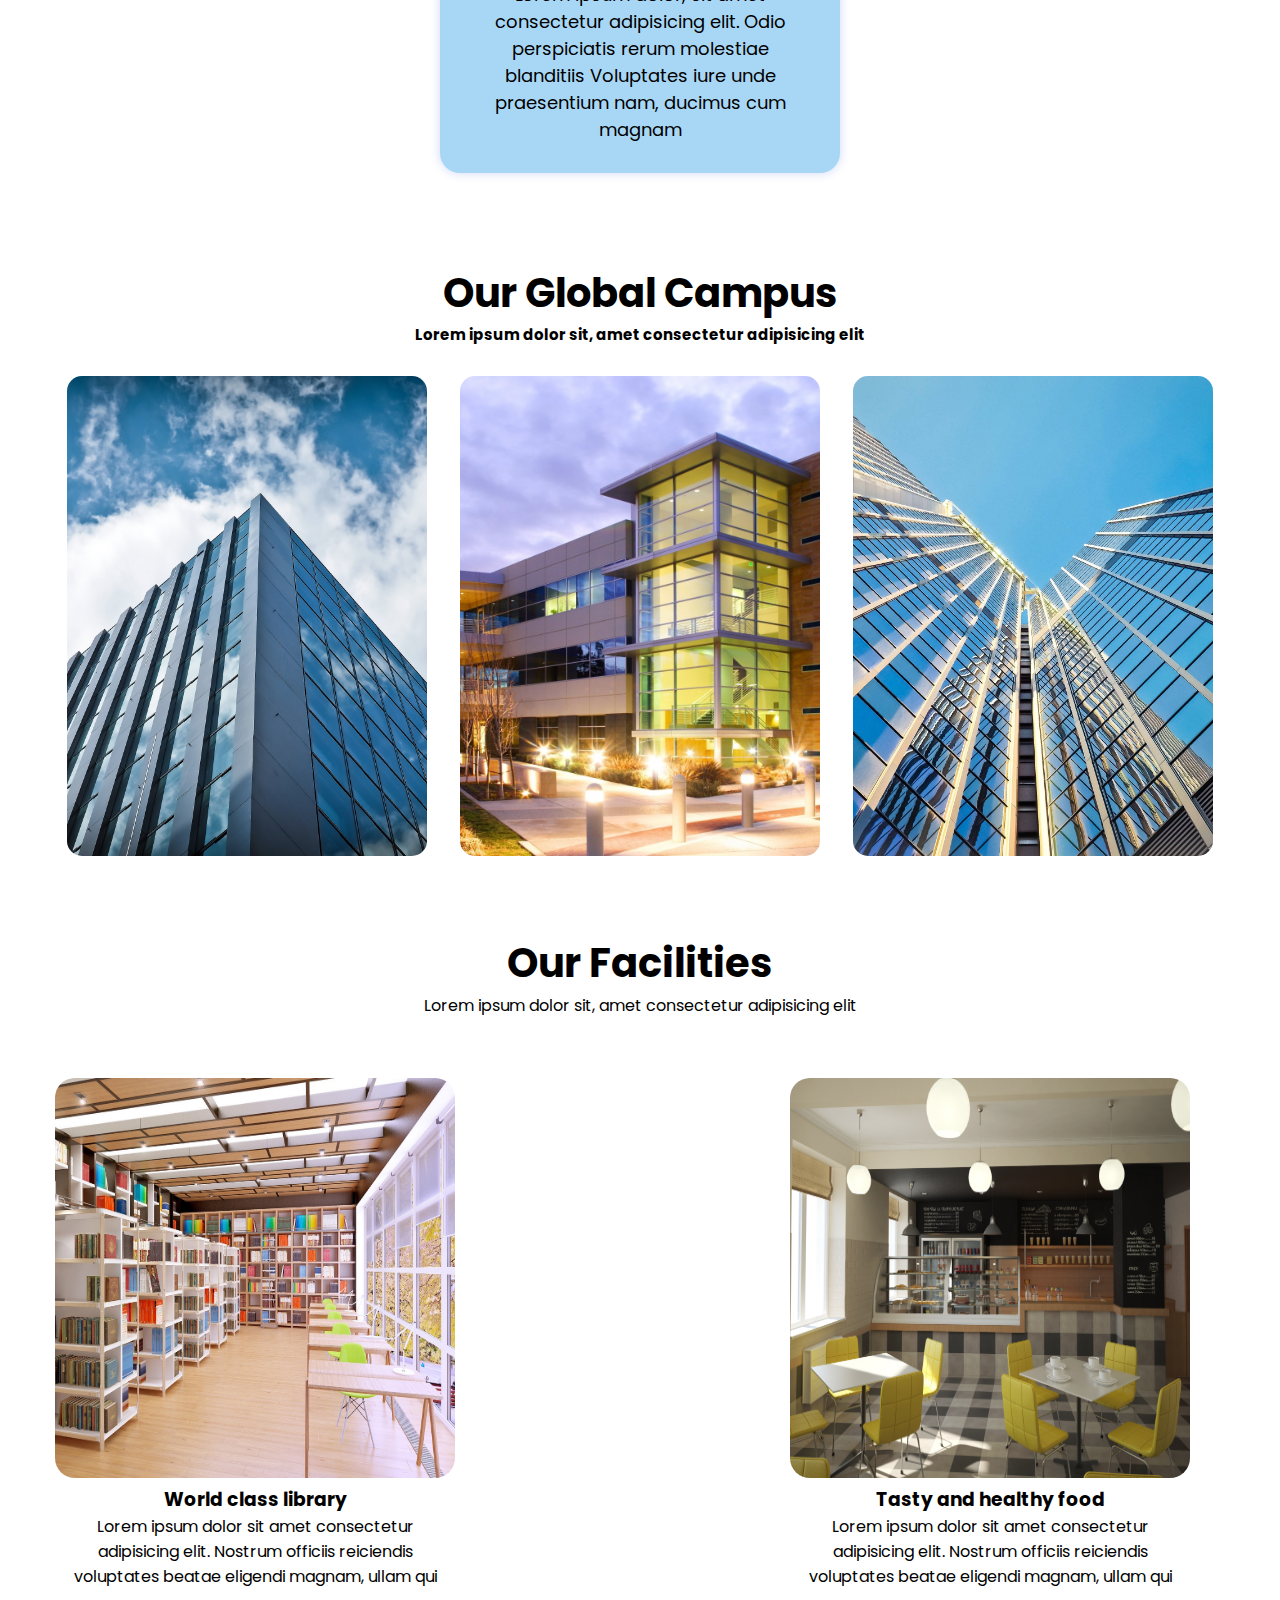
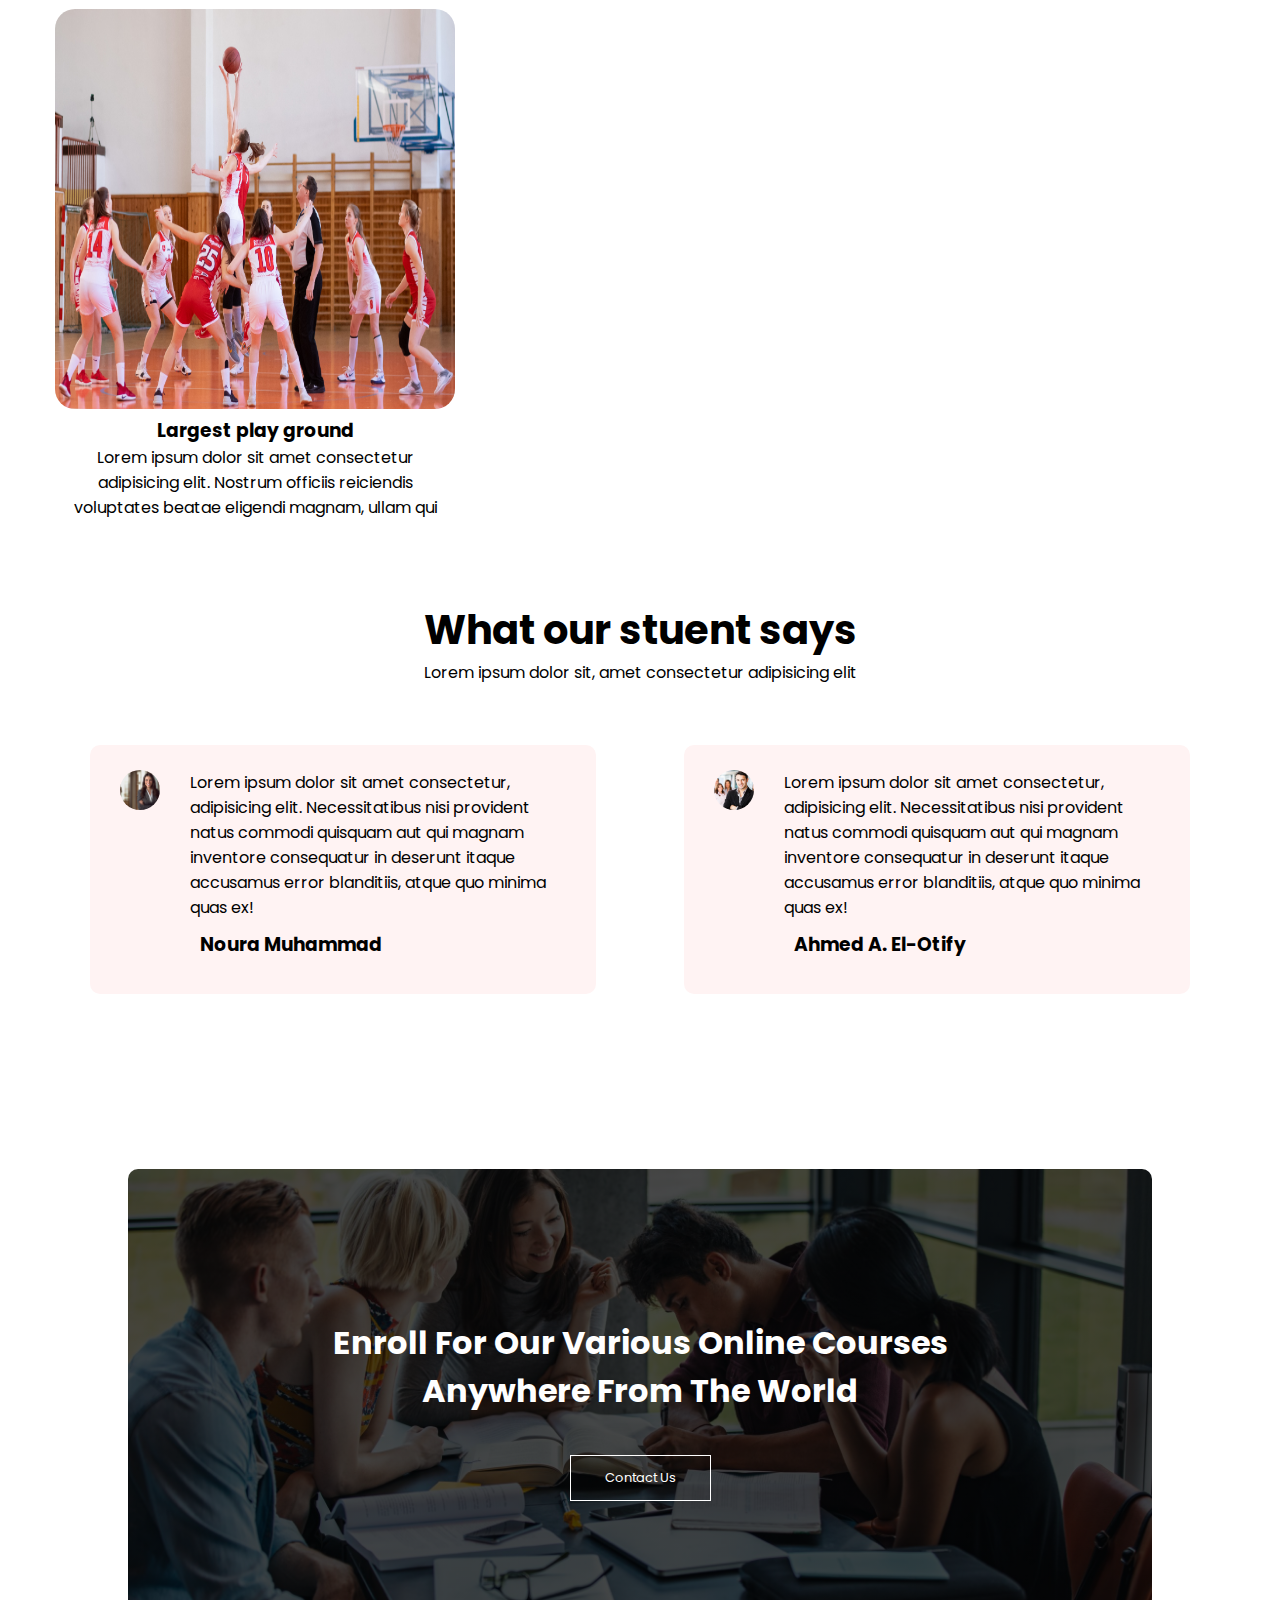
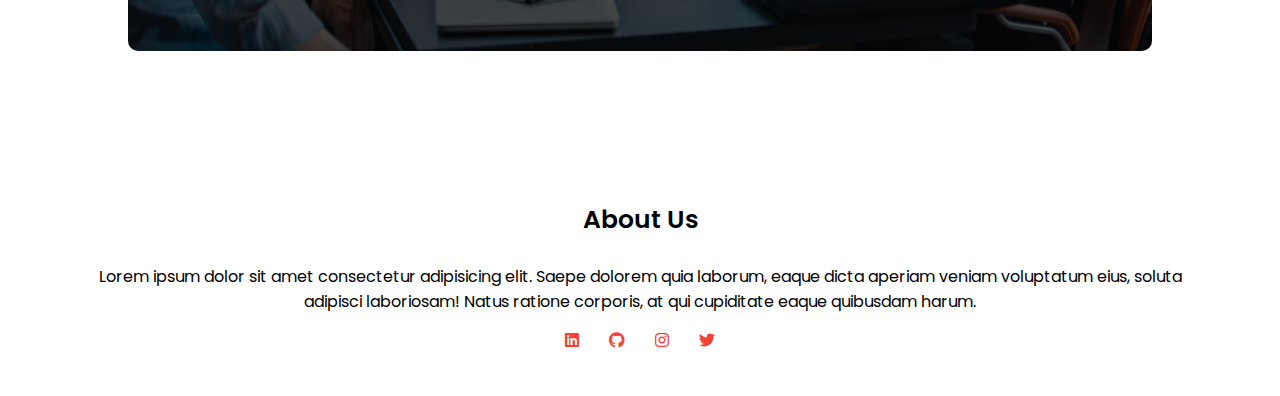
==== commit fc12cab0: "Update index.html" ====
--- a/index.html
+++ b/index.html
@@ -16,7 +16,6 @@
 </head>
 
 <body>
-    <h1>I LOVE NOURAN</h1>
     <section class="header">
         <nav>
             <a href="index.html"><img src="/css/images/stanford-logo-removebg-preview.png"></a>
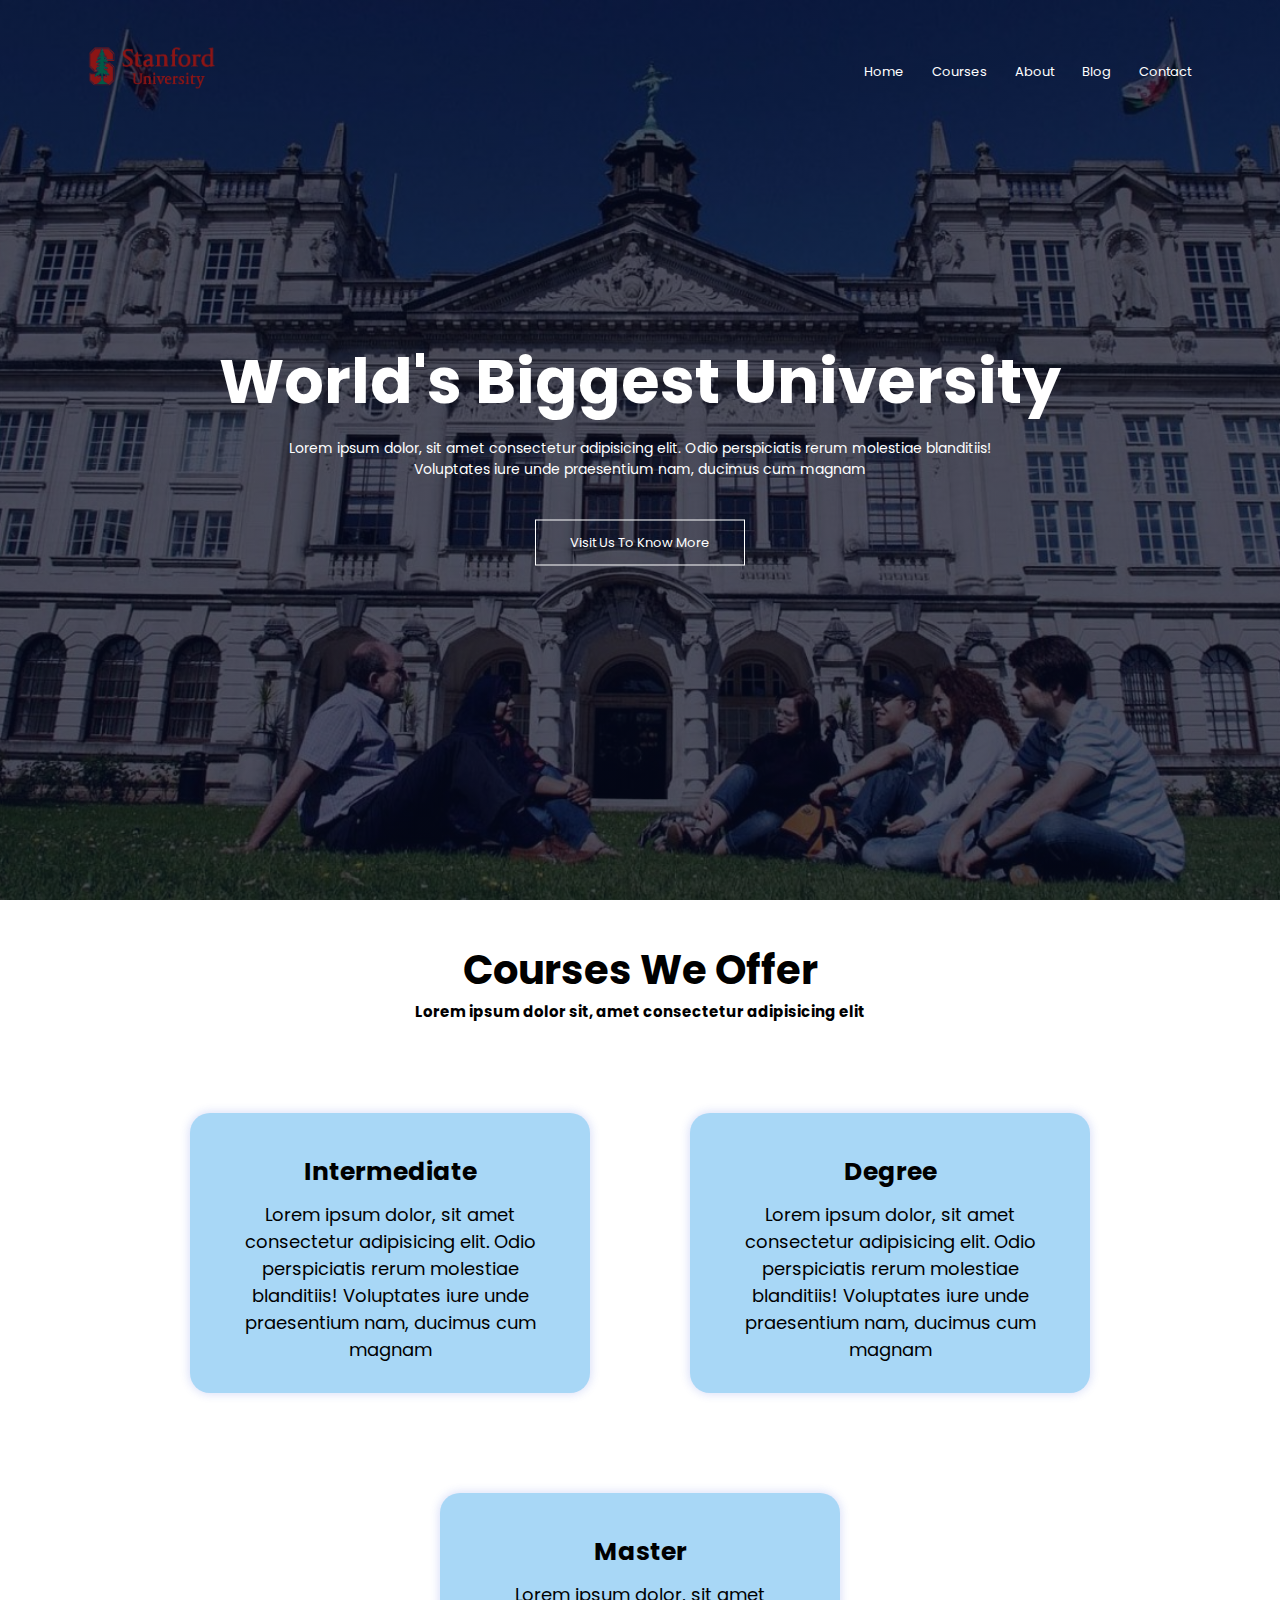
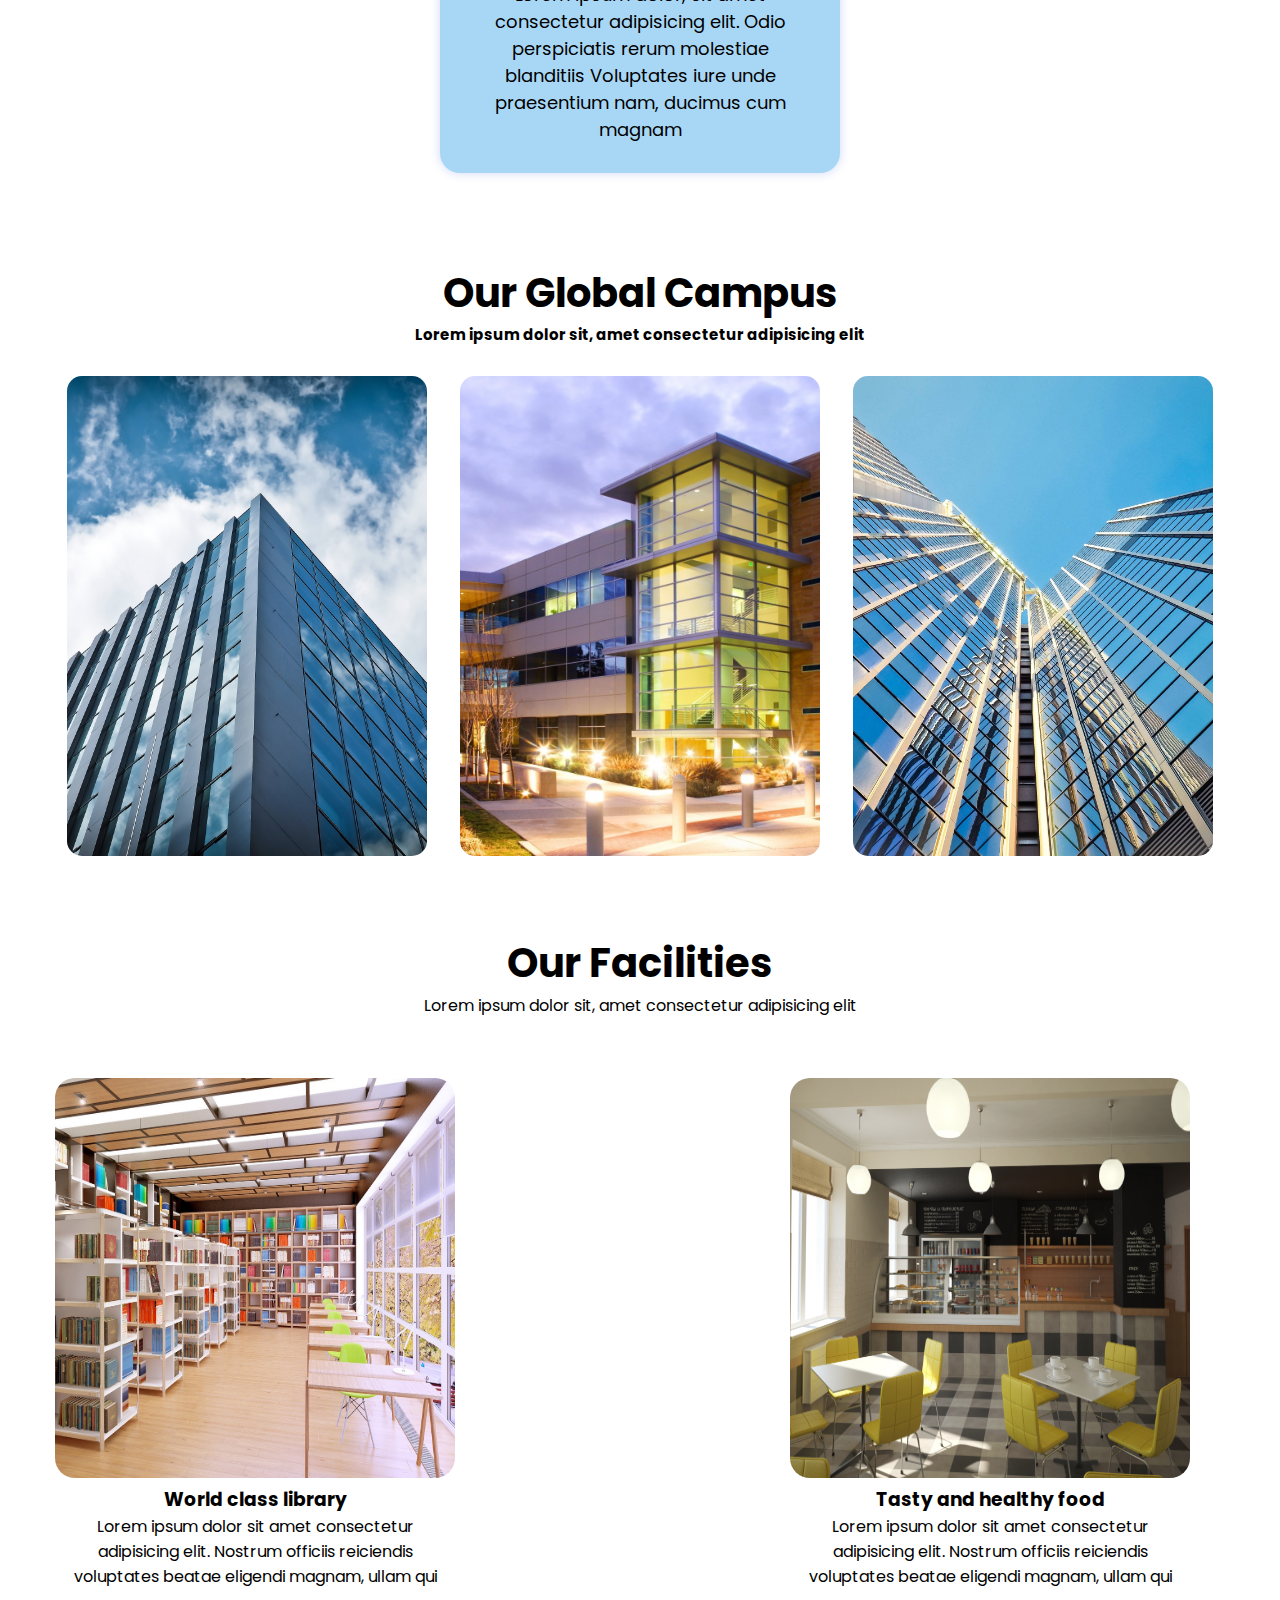
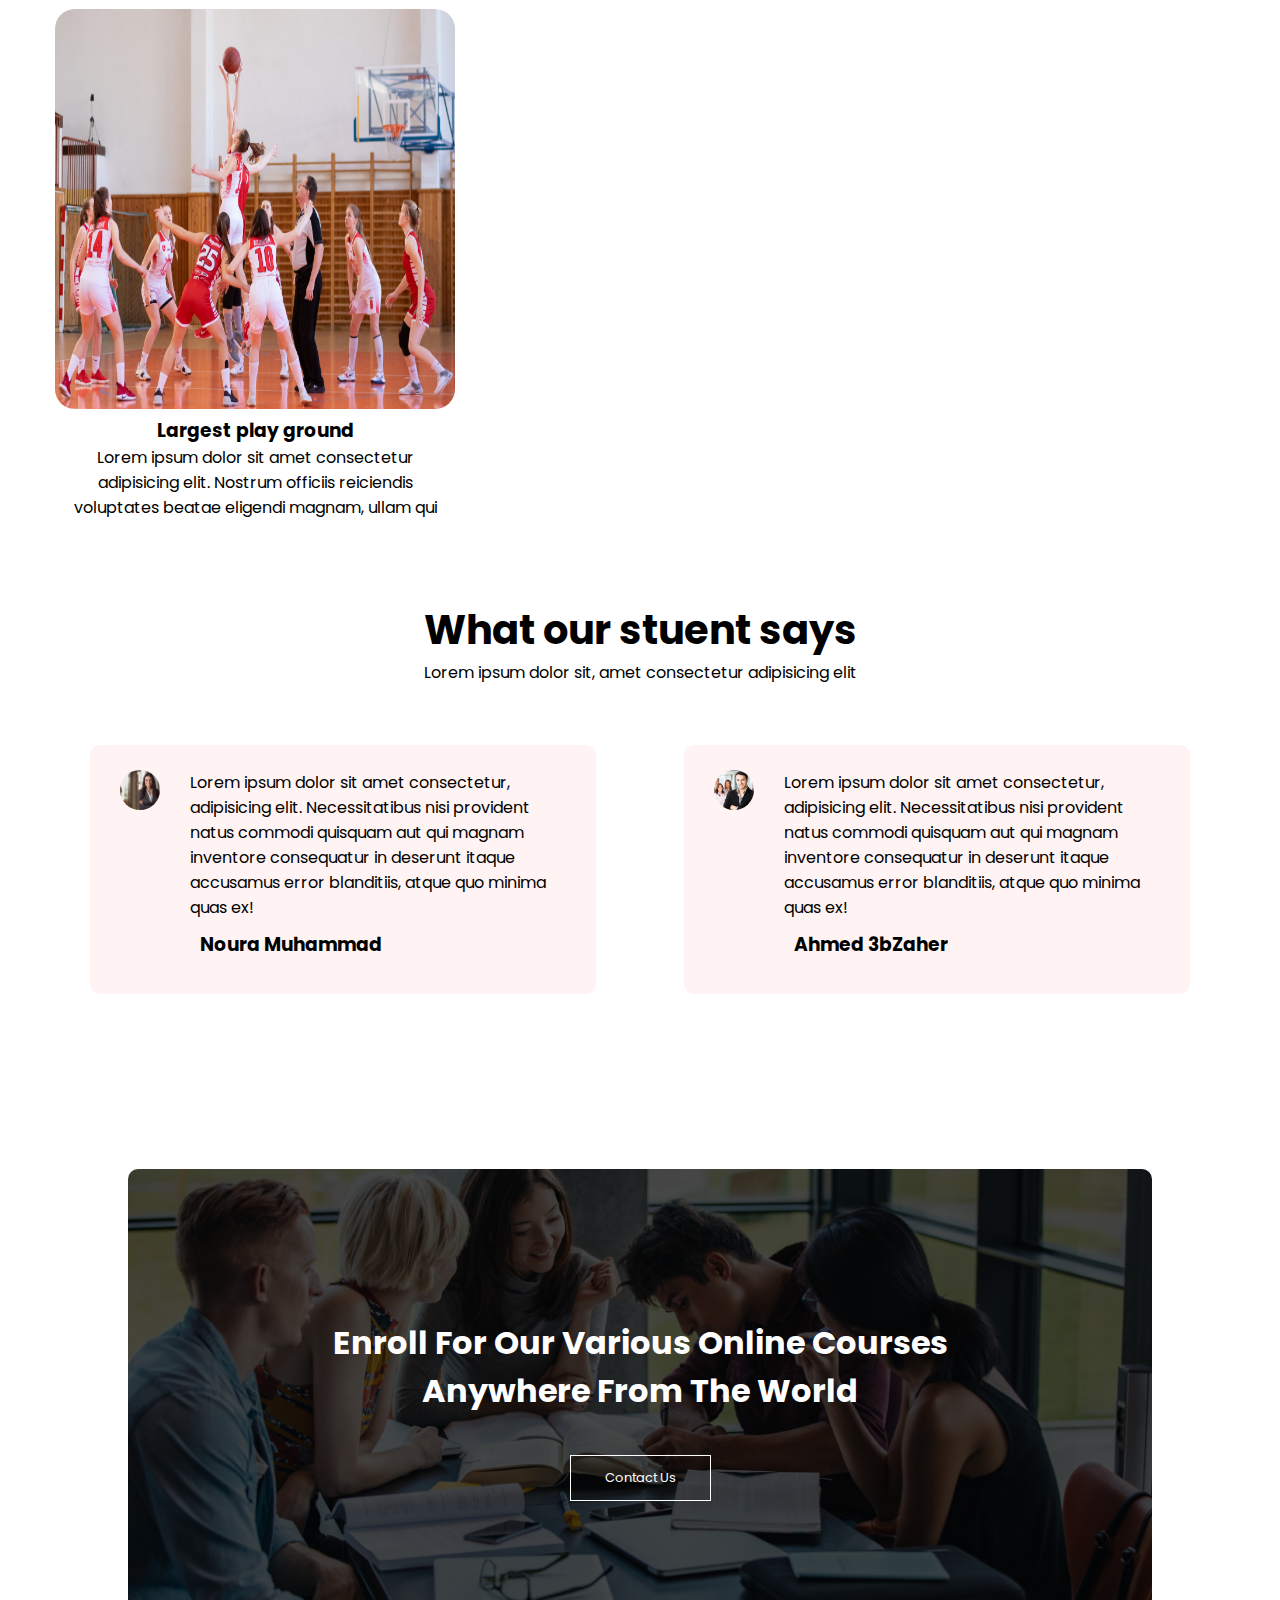
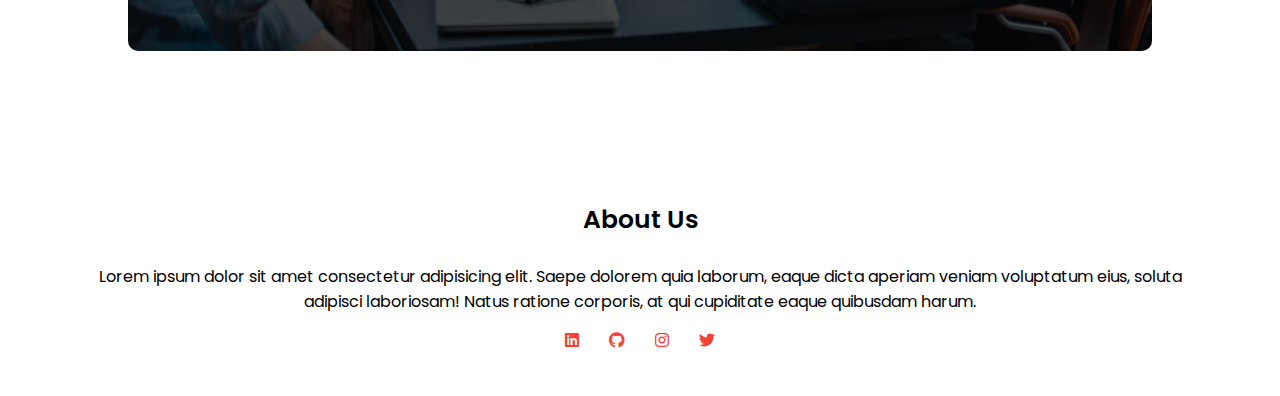
==== commit 84736c91: "change" ====
--- a/index.html
+++ b/index.html
@@ -168,7 +168,7 @@
                         Necessitatibus nisi provident natus commodi quisquam aut
                         qui magnam inventore consequatur in deserunt itaque accusamus
                         error blanditiis, atque quo minima quas ex!</p>
-                    <h3>Ahmed A. El-Otify</h3>
+                    <h3>Ahmed 3bZaher</h3>
                 </div>
 
             </div>
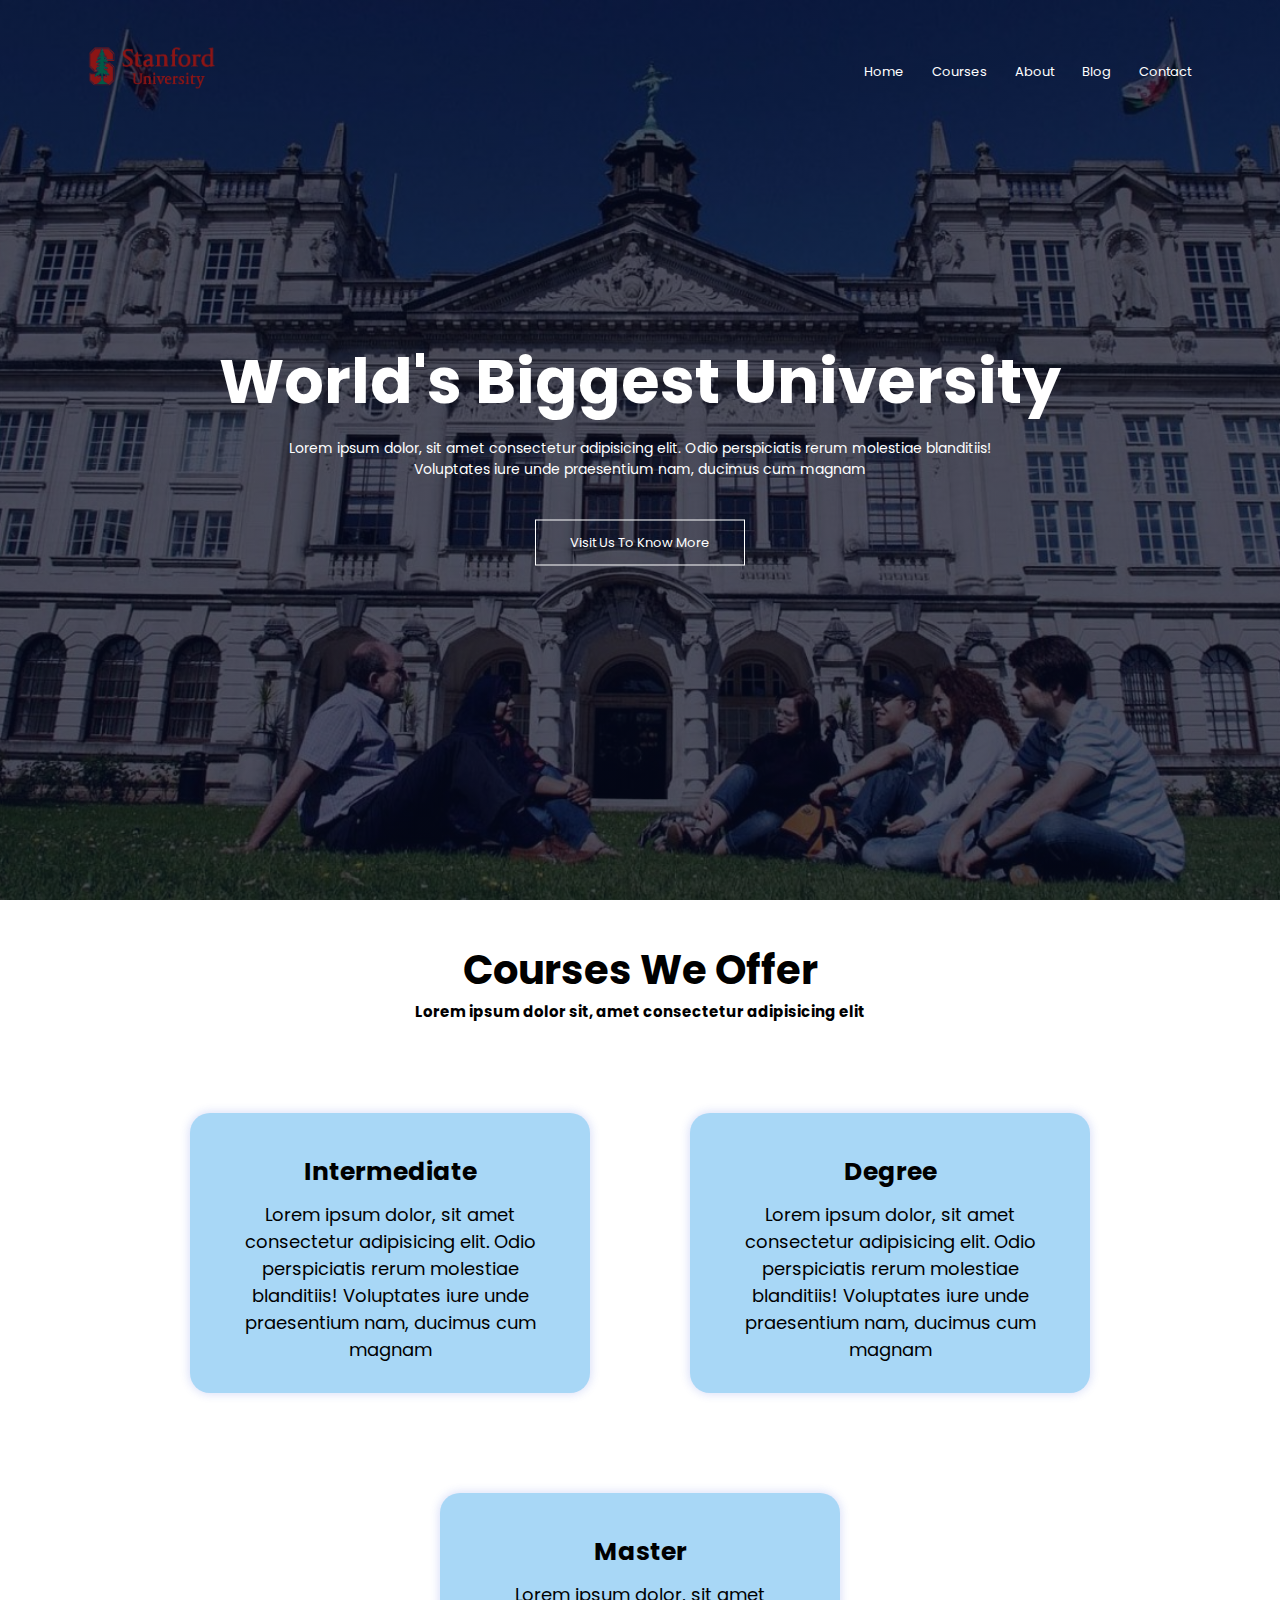
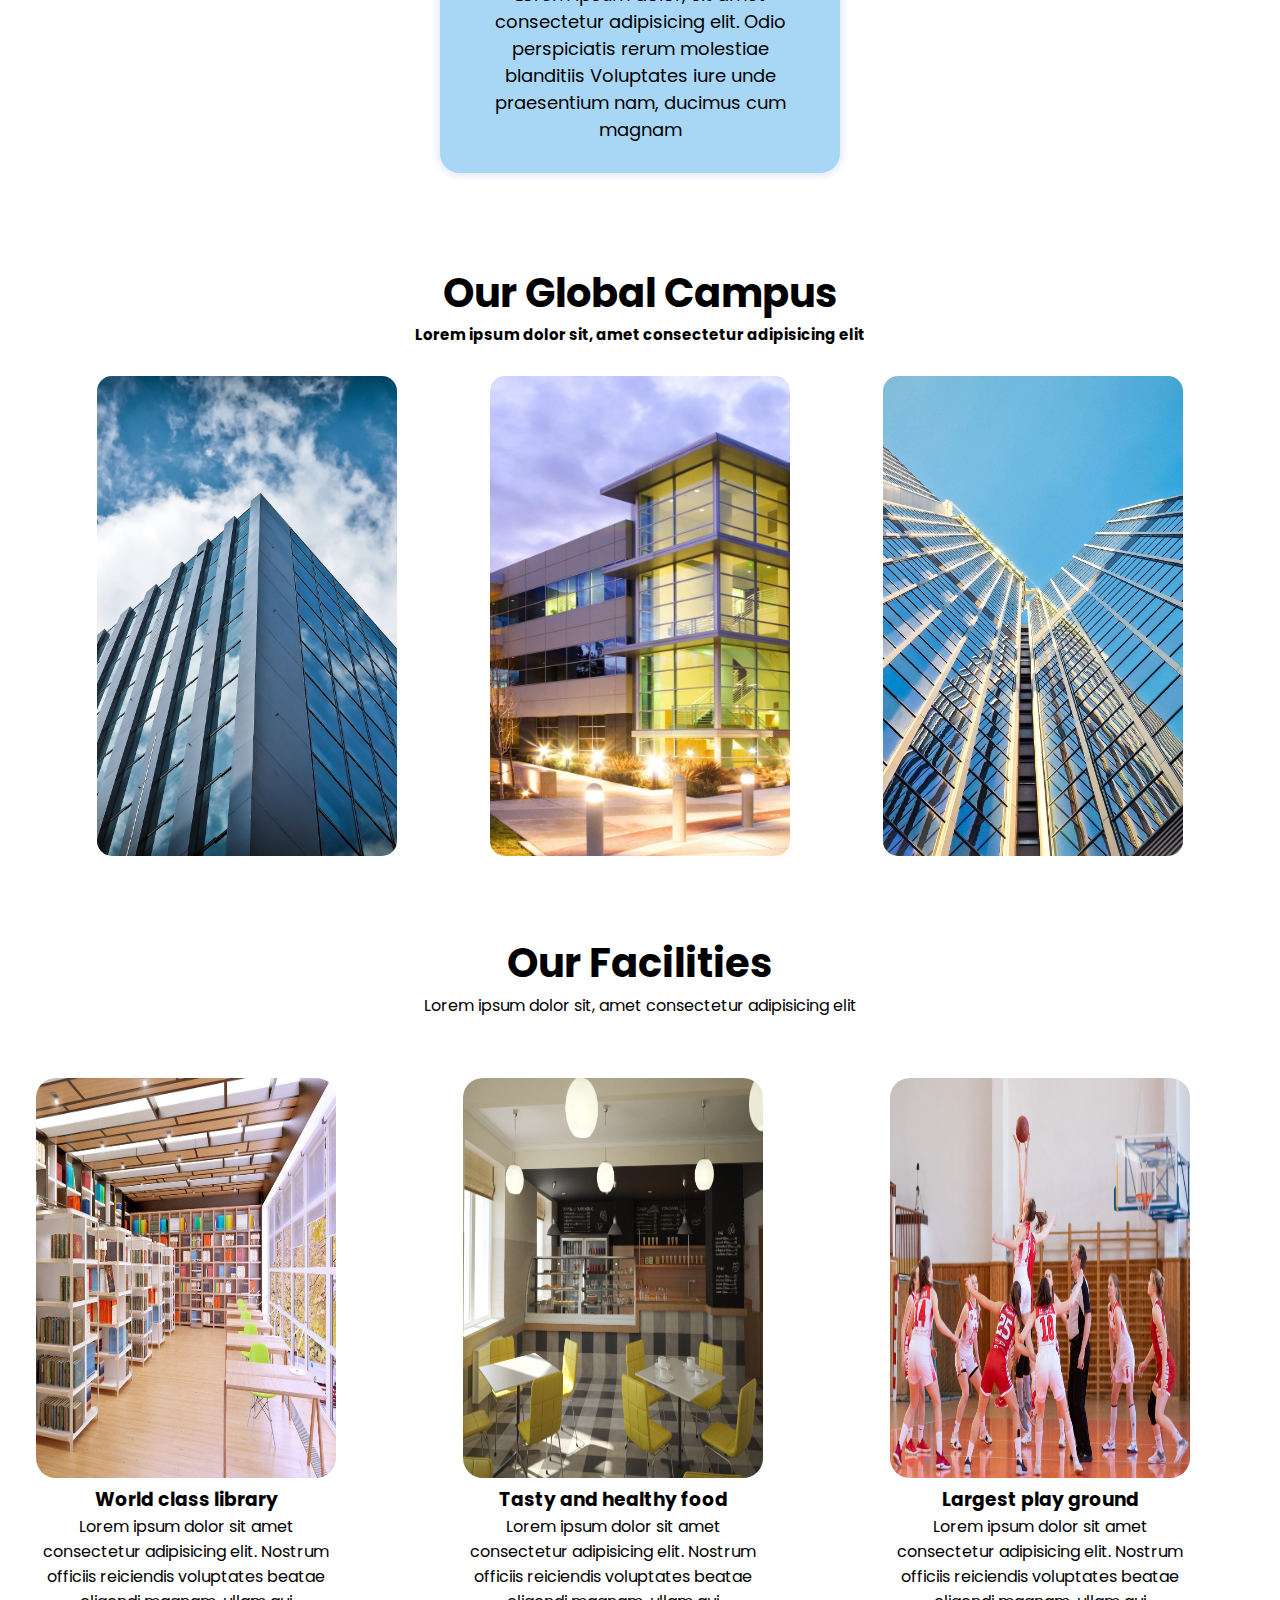
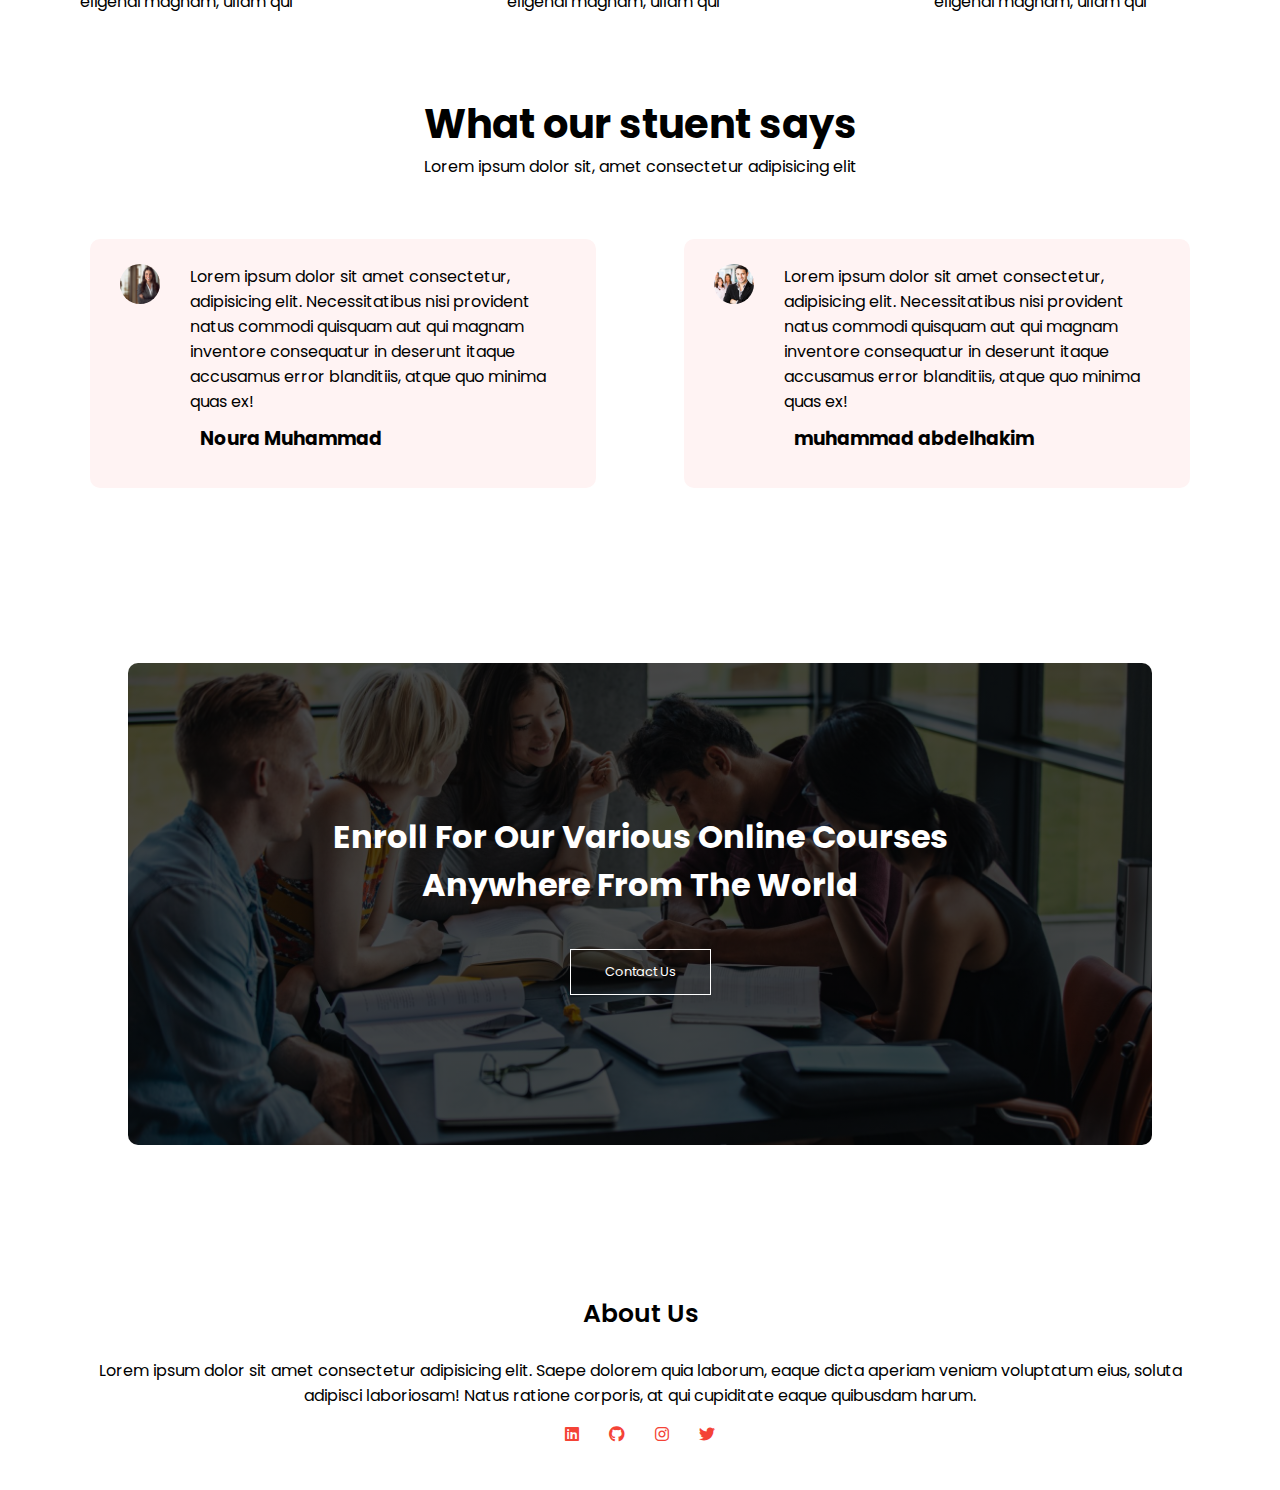
==== commit 7b620abd: "." ====
--- a/index.html
+++ b/index.html
@@ -3,7 +3,7 @@
 
 <head>
     <meta charset="UTF-8">
-    <link rel="stylesheet" href="/css/style.css">
+    <link rel="stylesheet" href="./css/style.css">
     <meta name="viewport" content="width=device-width, initial-scale=1.0">
     <link rel="preconnect" href="https://fonts.googleapis.com">
     <link rel="preconnect" href="https://fonts.gstatic.com" crossorigin>
@@ -18,7 +18,7 @@
 <body>
     <section class="header">
         <nav>
-            <a href="index.html"><img src="/css/images/stanford-logo-removebg-preview.png"></a>
+            <a href="index.html"><img src="./css/images/stanford-logo-removebg-preview.png"></a>
             <div class="nav-links" id="navlinks">
                 <i class="fa-solid fa-xmark" onclick="hidemenu()"></i>
                 <ul>
@@ -39,16 +39,8 @@
             <a href="" class="hero-btn">Visit Us To Know More</a>
         </div>
     </section>
-<!----------------javascript fpr toggle menu-------->
-    <script>
-        var navlinks = document.getElementById("navlinks");
-        function showmenu(){
-            navlinks.style.right = "0";
-        }
-        function hidemenu(){
-            navlinks.style.right = "-200px"
-        }
-    </script>
+    <!----------------javascript fpr toggle menu-------->
+
     <!-----------------courses--------------------->
     <section class="courses" id="courses">
         <div class="title">
@@ -168,7 +160,7 @@
                         Necessitatibus nisi provident natus commodi quisquam aut
                         qui magnam inventore consequatur in deserunt itaque accusamus
                         error blanditiis, atque quo minima quas ex!</p>
-                    <h3>Ahmed 3bZaher</h3>
+                    <h3>muhammad abdelhakim</h3>
                 </div>
 
             </div>
@@ -177,7 +169,7 @@
     <section class="cta" ">
         <h1>Enroll For Our Various Online Courses<br>Anywhere From The
             World</h1>
-        <a href="contact.html" class="hero-btn">Contact Us</a>
+        <a href=" contact.html" class="hero-btn">Contact Us</a>
     </section>
 
     <footer>
@@ -186,12 +178,12 @@
             Saepe dolorem quia laborum, eaque dicta aperiam veniam
             voluptatum eius, soluta<br>adipisci laboriosam! Natus ratione
             corporis, at qui cupiditate eaque quibusdam harum.</p>
-            <div class="social-icons">
-                <a href="#"><i class="fa-brands fa-linkedin"></i></a>
-                <a href="#"><i class="fa-brands fa-github"></i></a>
-                <a href="#"><i class="fa-brands fa-instagram"></i></a>
-                <a href="#"><i class="fa-brands fa-twitter"></i></a>
-            </div>
+        <div class="social-icons">
+            <a href="#"><i class="fa-brands fa-linkedin"></i></a>
+            <a href="#"><i class="fa-brands fa-github"></i></a>
+            <a href="#"><i class="fa-brands fa-instagram"></i></a>
+            <a href="#"><i class="fa-brands fa-twitter"></i></a>
+        </div>
     </footer>
 </body>
 
--- a/css/style.css
+++ b/css/style.css
@@ -9,7 +9,7 @@
     min-height: 100vh;
     width: 100%;
     background-image:
-        linear-gradient(rgba(4, 9, 30, 0.7), rgba(4, 9, 30, 0.7)), url(/css/images/university.jpg);
+        linear-gradient(rgba(4, 9, 30, 0.7), rgba(4, 9, 30, 0.7)), url(./images/university.jpg);
     background-position: center;
     background-size: cover;
     position: relative;
@@ -115,34 +115,6 @@
         font-size: 20px;
     }
 
-    .nav-links ul li {
-        display: block;
-    }
-
-    .nav-links {
-        position: fixed;
-        background-color: #f44336;
-        height: 100vh;
-        width: 200px;
-        top: 0;
-        right: 0;
-        text-align: left;
-        z-index: 2;
-        transition: 1s;
-    }
-
-    .nav-links ul {
-        padding: 30px;
-    }
-
-    nav .fa-solid {
-        display: block;
-        color: #fff;
-        cursor: pointer;
-        font-size: 22px;
-        margin: 10px;
-
-    }
 
     .courses {
         background-color: #ffffff;
@@ -261,7 +233,7 @@
         justify-content: center;
         flex-direction: row;
         flex-wrap: wrap;
-        margin-right: -100px;
+        margin-right: -27x;
     }
 }
 
@@ -282,7 +254,7 @@
 }
 
 .campus-col img {
-    width: 360px;
+    width: 300px;
     border-radius: 15px;
     height: 480px;
     object-fit: cover;
@@ -297,28 +269,6 @@
     cursor: pointer;
 }
 
-/* .layer{
-    background: transparent;
-    height: 100%;
-    width: 100%;
-    position: absolute;
-    top:0;
-    left:0;
-    transition: 0.5s;
-}
-.layer:hover{
-    background: rgba(226,0,0,0.7);
-}
-.layer h3{
-    width: 100%;
-    font-weight: 500;
-    font-size: 26px;
-    color:#fff;
-    bottom:0;
-    left:50%;
-    transform: translateX(-50%);
-    position: absolute;
-} */
 .facilities .title {
     padding: 50px;
 }
@@ -333,11 +283,11 @@
     padding: 20px 70px;
     transition: 1s ease;
 
-    margin-left: -15px;
+    margin-left: -34px;
 }
 
 .facilities-col img {
-    width: 400px;
+    width: 300px;
     border-radius: 20px;
     height: 400px;
     align-items: center;
@@ -345,7 +295,7 @@
 }
 
 .facilities-col .text {
-    width: 400px;
+    width: 300px;
     text-align: center;
     padding-bottom: 20px;
 }
@@ -360,7 +310,6 @@
     display: flex;
     justify-content: space-between;
     align-items: center;
-    flex-direction: row;
     flex-wrap: wrap;
     margin: 0 20px;
     padding: 20px 70px;
@@ -641,4 +590,4 @@
     margin-bottom: 17px;
     border: 1px solid #555;
     outline: none;
-}+}
